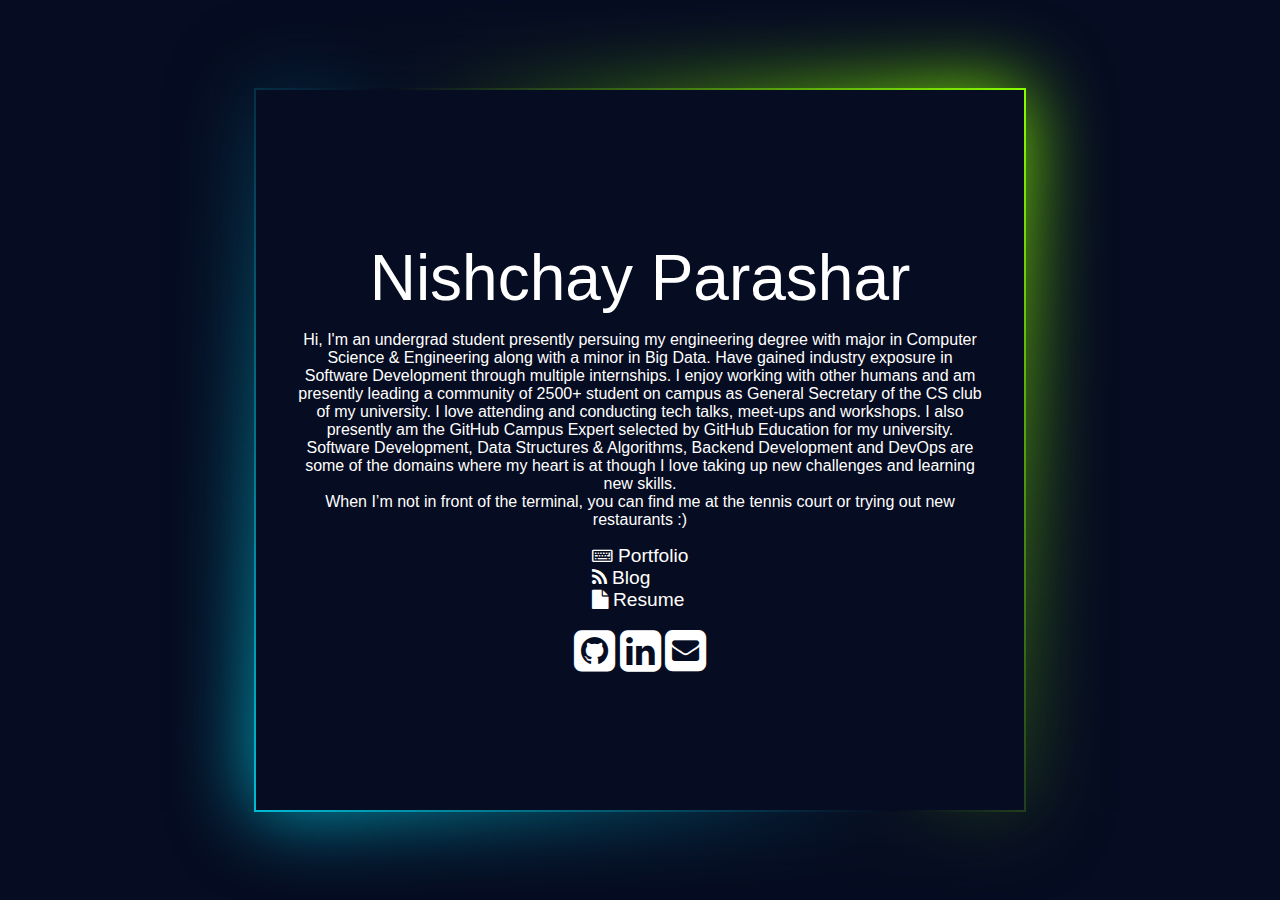
==== index.html @ f5334eda "added landing page" ====
<!DOCTYPE html>
<html>
<head>
	<title>Nishchay Parashar</title>
	<link rel="stylesheet" type="text/css" href="https://stackpath.bootstrapcdn.com/font-awesome/4.7.0/css/font-awesome.min.css">
	<link rel="stylesheet" type="text/css" href="./style/index.css">
</head>
<body>
	<div class="box">
		<div class="content">
			<p class="name">
				Nishchay Parashar
			</p>
			<p class="titles">
				
			</p>
			
			<p>
				 Hi, I'm an undergrad student presently persuing my engineering degree with major in Computer Science & Engineering along with a minor in Big Data. Have gained industry exposure in Software Development through multiple internships. I enjoy working with other humans and am presently leading a community of 2500+ student on campus as General Secretary of the CS club of my university. I love attending and conducting tech talks, meet-ups and workshops. I also presently am the GitHub Campus Expert selected by GitHub Education for my university. Software Development, Data Structures & Algorithms, Backend Development and DevOps are some of the domains where my heart is at though I love taking up new challenges and learning new skills.
			</p>
			<p>
				When I’m not in front of the terminal, you can find me at the tennis court or trying out new restaurants :) 
			</p>
			<div class="redirects">
				<div class="sites">
					<span><i class="fa fa-keyboard-o"></i><a href="http://gocompiler.nishchayp.tk/"> Portfolio</a></span>
					<span><i class="fa fa-rss"></i><a href="http://blog.nishchayp.tk/"> Blog</a></span>
					<span><i class="fa fa-file"></i><a href="https://nishchayp.github.io/docs/resume.pdf"> Resume</a></span>
				</div>
				<div class="social">
					<span><i class="fa fa-github-square fa-3x"></i></span>
					<span><i class="fa fa-linkedin-square fa-3x"></i></span>
					<span><i class="fa fa-envelope-square fa-3x"></i></span>
				</div>
			</div>
		</div>
	</div>
</body>
</html>
---- style/index.css ----
* {
  box-sizing: border-box;
  margin: 0;
  padding: 0;
}

*:focus {
  outline: 0;
}

html {
  -webkit-tap-highlight-color: rgba(0, 0, 0, 0);
}

body {
	align-items: center;
	background-color: #060c21;
	display: flex;
	font-family: 'Poppins', sans-serif;
	justify-content: center;
	min-height: 100vh;
}

.box:before,
.box:after {
	background-color: #ffffff;
	background-image: linear-gradient(
											235deg,
											#89ff00,
											#060c21,
											#00bcd4
										);
	bottom: -2px;
	content: '';
	left: -2px;
	position: absolute;
	right: -2px;
	top: -2px;
}

.box:before {
	z-index: -1;
}

.box {
	align-items: center;
	background-color: #060c21;
	display: flex;
	height: 80vh;
	justify-content: center;
	position: relative;
	width: 60vw;
}

.box:after {
	-webkit-filter: blur(40px);
	        filter: blur(40px);
	z-index: -2;
}

.content {
	color: #ffffff;
	padding: 3vw;
	font-size: 1rem;
	text-align: center;
	font-weight: lighter;
}

.content .name {
	font-size: 4rem;
	font-weight: lighter;
	margin: 1rem;
}

.redirects {
	display: flex;
	flex-direction: column;
}

.redirects .sites {
	font-weight: normal;
	font-size: 1.2rem;
	display: flex;
	flex-direction: column;
	text-align: left;
	margin: 1rem auto;
}

.redirects .sites a {
	color: #ffffff;
	text-decoration: none;
	transition: 0.4s;
}

.redirects .sites a:hover {
	text-decoration: underline;
}
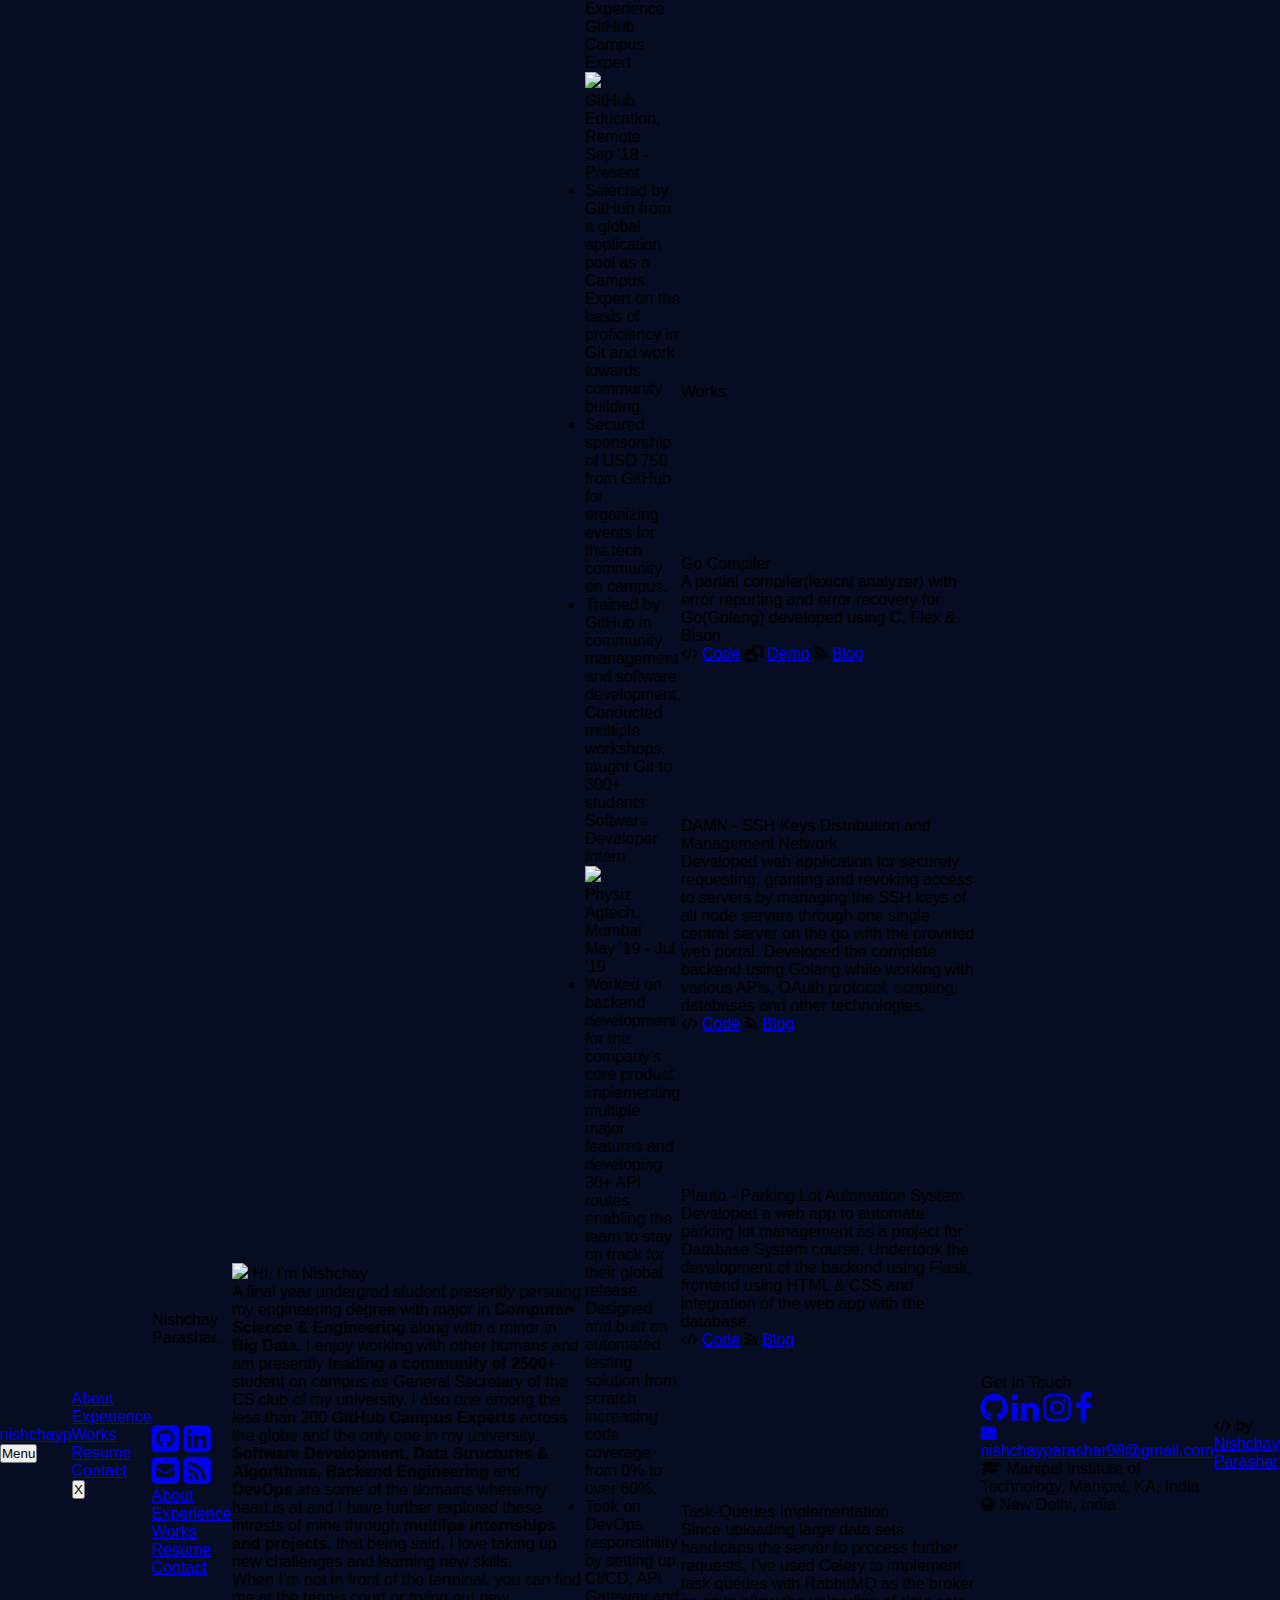
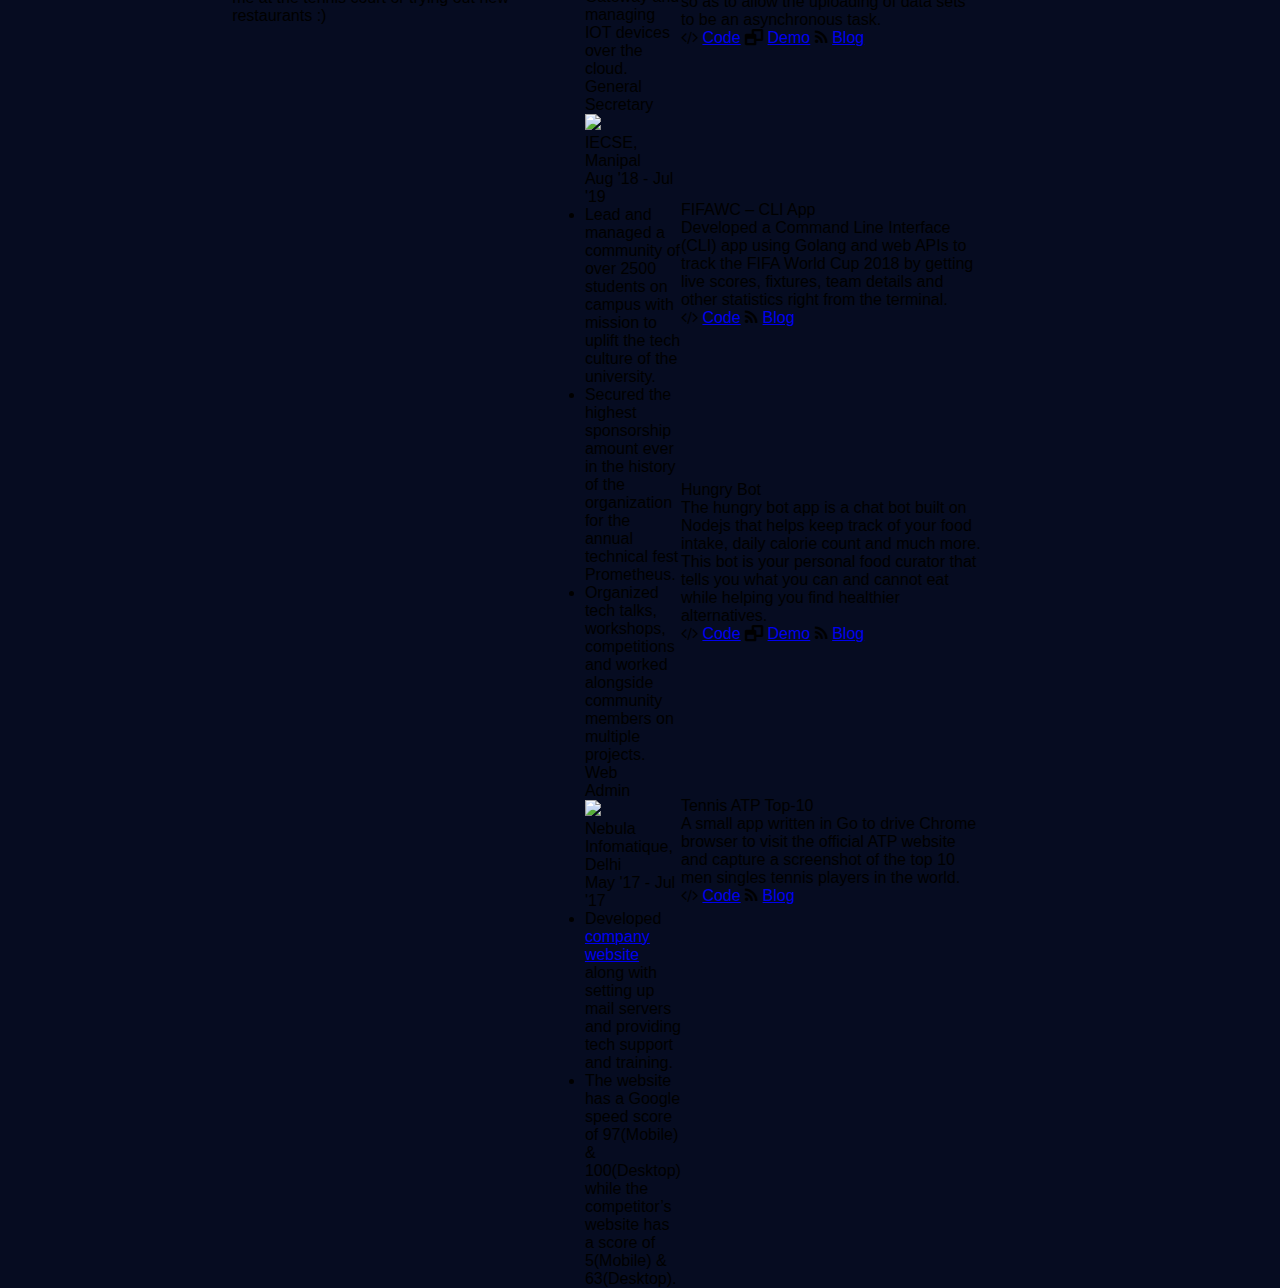
==== commit 823627f8: "Edited links to https" ====
--- a/index.html
+++ b/index.html
@@ -1,39 +1,315 @@
 <!DOCTYPE html>
 <html>
 <head>
+	<!-- Mobile Specific Meta -->
+	<meta name="viewport" content="width=device-width, initial-scale=1, shrink-to-fit=no">
+	<!-- Favicon-->
+	<link rel="shortcut icon" href="./assets/favicon.png">
+	<!-- Author Meta -->
+	<meta name="author" content="Nishchay Parashar">
+	<!-- Meta Description -->
+	<meta name="description" content="Nishchay Parashar's personal website">
+	<!-- Meta Keyword -->
+	<meta name="keywords" content="Nishchay Parashar, personal website, portfolio">
+	<!-- meta character set -->
+	<meta charset="UTF-8">
+	<!-- Site Title -->
 	<title>Nishchay Parashar</title>
+	<!-- Normalize CSS -->
+	<link rel="stylesheet" type="text/css" href="./style/normalize.css">
+	<!-- Fonts -->
+	<link href="https://fonts.googleapis.com/css?family=Lexend+Peta|Noto+Serif&display=swap" rel="stylesheet">
+	<!-- Font Awesome -->
 	<link rel="stylesheet" type="text/css" href="https://stackpath.bootstrapcdn.com/font-awesome/4.7.0/css/font-awesome.min.css">
+	<!-- Main stylesheet -->
 	<link rel="stylesheet" type="text/css" href="./style/index.css">
 </head>
 <body>
-	<div class="box">
-		<div class="content">
-			<p class="name">
-				Nishchay Parashar
-			</p>
-			<p class="titles">
+	<section class="navbar" id="navbar">
+		<span class="nishchayp"><a href="https://nishchayp.me/">nishchayp</a></span>
+		<div class="menu" id="menu">
+			<button onclick="openNavmenu()">Menu</button>
+		</div>
+	</section>
+
+	<section id="navmenu">
+		<div class="hero-footer">
+			<a href="#about"><span class="opaque">A</span><span class="transparent">bout</span></a>
+			<a href="#experience"><span class="opaque">E</span><span class="transparent">xperience</span></a>
+			<a href="#works"><span class="opaque">W</span><span class="transparent">orks</span></a>
+			<a href="https://nishchayp.github.io/docs/resume.pdf"><span class="opaque">R</span><span class="transparent">esume</span></a>
+			<a href="#contact"><span class="opaque">C</span><span class="transparent">ontact</span></a>
+		</div>
+		<button onclick="closeNavmenu()">X</button>
+	</section>
+
+	<section class="hero">
+		<div class="name">
+			<span>Nishchay Parashar</span><span id="full-stop">.</span>
+		</div>
+		<div class="flash-container">
+			<div class="flash" id="flash">
+				<div class="content">
+					<a href="" class="typewrite" data-period="2000" data-type='[ "Software Developer", "Backend Engineer", "GitHub Campus Expert", "Community Leader", "CSE Undergraduate"]'>
+					<span class="wrap"></span>
+					</a>
+				</div>
+			</div>
+		</div>
+		<div class="brand">
+			<span><a target="_blank" href="https://github.com/nishchayp"><i class="fa fa-github-square fa-2x"></i></a></span>
+			<span><a target="_blank" href="https://www.linkedin.com/in/nishchayp/"><i class="fa fa-linkedin-square fa-2x"></i></a></span>
+			<span><a target="_blank" href="mailto:nishchayparashar98@gmail.com"><i class="fa fa-envelope-square fa-2x"></i></a></span>
+			<span><a target="_blank" href="https://blog.nishchayp.me/"><i class="fa fa-rss-square fa-2x"></i></a></span>
+		</div>
+		<div class="hero-footer">
+			<a href="#about"><span class="opaque">A</span><span class="transparent">bout</span></a>
+			<a href="#experience"><span class="opaque">E</span><span class="transparent">xperience</span></a>
+			<a href="#works"><span class="opaque">W</span><span class="transparent">orks</span></a>
+			<a href="https://nishchayp.github.io/docs/resume.pdf"><span class="opaque">R</span><span class="transparent">esume</span></a>
+			<a href="#contact"><span class="opaque">C</span><span class="transparent">ontact</span></a>
+		</div>
+	</section>
+
+	<section class="about" id="about">
+		<div class="heading-container">
+			<img src="./assets/me.jpg">
+			<span class="section-heading">Hi, I'm Nishchay</span>
+		</div>
+		<p>
+			A final year undergrad student presently persuing my engineering degree with major in <b>Computer Science & Engineering</b> along with a minor in <b>Big Data</b>. I enjoy working with other humans and am presently <b>leading a community of 2500+</b> student on campus as General Secretary of the CS club of my university. I also one among the less than 200 <b>GitHub Campus Experts</b> across the globe and the only one in my university. <b>Software Development, Data Structures & Algorithms, Backend Engineering</b> and <b>DevOps</b> are some of the domains where my heart is at and I have further explored these intrests of mine through <b>multilpe internships and projects</b>, that being said, I love taking up new challenges and learning new skills.
+		<br>
+			When I’m not in front of the terminal, you can find me at the tennis court or trying out new restaurants :) 
+		</p>
+	</section>
+
+	<section class="experience" id="experience">
+		<span class="section-heading">Experience</span>
+		<div class="exp-card-container">
+
+			<div class="exp-card">
+				<div class="exp-heading">
+					<div class="main-line">
+						<div class="post">GitHub Campus <br>Expert</div>
+						<img src="./assets/github.jpg">
+					</div>
+					<div class="sub-line">
+						<div class="company">GitHub Education, Remote</div>
+						<div class="date">Sep '18 - Present</div>
+					</div>
+				</div>
+				<div class="exp-details">
+					<ul>
+						<li>Selected by GitHub from a global application pool as a Campus Expert on the basis of proficiency in Git and work towards community building.</li>
+						<li>Secured sponsorship of USD 750 from GitHub for organizing events for the tech community on campus.</li>
+						<li>Trained by GitHub in community management and software development. Conducted multiple workshops, taught Git to 300+ students.</li>
+					</ul>
+				</div>
+			</div>
+
+			<div class="exp-card">
+				<div class="exp-heading">
+					<div class="main-line">
+						<div class="post">Software Developer Intern</div>
+						<img src="./assets/physiz.png">
+					</div>
+					<div class="sub-line">
+						<div class="company">Physiz Agtech, Mumbai</div>
+						<div class="date">May '19 - Jul '19</div>
+					</div>
+				</div>
+				<div class="exp-details">
+					<ul>
+						<li>Worked on backend development for the company’s core product implementing multiple major features and developing 30+ API routes enabling the team to stay on track for their global release.</li>
+						<li>Designed and built an automated testing solution from scratch increasing code coverage from 0% to over 60%.</li>
+						<li>Took on DevOps responsibility by setting up CI/CD, API Gateway and managing IOT devices over the cloud.</li>
+					</ul>
+				</div>
+			</div>
+
+			<div class="exp-card">
+				<div class="exp-heading">
+					<div class="main-line">
+						<div class="post">General <br>Secretary</div>
+						<img src="./assets/iecse.png">
+					</div>
+					<div class="sub-line">
+						<div class="company">IECSE, Manipal</div>
+						<div class="date">Aug '18 - Jul '19</div>
+					</div>
+				</div>
+				<div class="exp-details">
+					<ul>
+						<li>Lead and managed a community of over 2500 students on campus with mission to uplift the tech culture of the university.</li>
+						<li>Secured the highest sponsorship amount ever in the history of the organization for the annual technical fest Prometheus.</li>
+						<li>Organized tech talks, workshops, competitions and worked alongside community members on multiple projects.</li>
+					</ul>
+				</div>
+			</div>
+
+			<div class="exp-card">
+				<div class="exp-heading">
+					<div class="main-line">
+						<div class="post">Web <br>Admin</div>
+						<img src="./assets/nebula.png">
+					</div>
+					<div class="sub-line">
+						<div class="company">Nebula Infomatique, Delhi</div>
+						<div class="date">May '17 - Jul '17</div>
+					</div>
+				</div>
+				<div class="exp-details">
+					<ul>
+						<li>Developed <a href="http://nebulainfomatique.com">company website</a> along with setting up mail servers and providing tech support and training.</li>
+						<li>The website has a Google speed score of 97(Mobile) & 100(Desktop) while the competitor’s website has a score of 5(Mobile) & 63(Desktop).</li>
+					</ul>
+				</div>
+			</div>
+
+		</div>
+
+	</section>
+
+	<section class="works" id="works">
+		<span class="section-heading">Works</span>
+		<div class="works-container">
+
+			<div class="works-container-lhs">
 				
-			</p>
+				<div class="work" id="gocompiler">
+					<video autoplay loop>
+						<source src="./assets/gocompiler.webm" type="video/webm">
+						Your browser does not support the video tag.
+					</video>
+					<div class="project-card">
+						<p class="name">Go Compiler</p>
+						<p>A partial compiler(lexical analyzer) with error reporting and error recovery for Go(Golang) developed using C, Flex & Bison.</p>
+						<div class="project-footer">
+							<span><i class="fa fa-code"></i> <a href="https://github.com/nishchayp/web-go-compiler">Code</a></span>
+							<span><i class="fa fa-window-restore"></i> <a href="https://gocompiler.nishchayp.me/">Demo</a></span>
+							<span><i class="fa fa-rss"></i> <a href="https://blog.nishchayp.me/post/code/go-compiler/">Blog</a></span>
+						</div>
+					</div>
+				</div>
+
+				<div class="work" id="damn">
+					<video autoplay loop>
+						<source src="./assets/damn.webm" type="video/webm">
+						Your browser does not support the video tag.
+					</video>
+					<div class="project-card">
+						<p class="name">DAMN - SSH Keys Distribution and Management Network</p>
+						<p>Developed web application for securely requesting, granting and revoking access to servers by managing the SSH keys of all node servers through one single central server on the go with the provided web portal. Developed the complete backend using Golang while working with various APIs, OAuth protocol, scripting, databases and other technologies.</p>
+						<div class="project-footer">
+							<span><i class="fa fa-code"></i> <a href="https://github.com/nishchayp/DAMN">Code</a></span>
+							<span><i class="fa fa-rss"></i> <a href="https://blog.nishchayp.me/post/code/DAMN/">Blog</a></span>
+						</div>
+					</div>
+				</div>
+
+				<div class="work" id="plauto">
+					<video autoplay loop>
+						<source src="./assets/plauto.webm" type="video/webm">
+						Your browser does not support the video tag.
+					</video>
+					<div class="project-card">
+						<p class="name">Plauto - Parking Lot Automation System</p>
+						<p>Developed a web app to automate parking lot management as a project for Database System course. Undertook the development of the backend using Flask, frontend using HTML & CSS and integration of the web app with the database.</p>
+						<div class="project-footer">
+							<span><i class="fa fa-code"></i> <a href="https://github.com/nishchayp/parking-lot-automation">Code</a></span>
+							<span><i class="fa fa-rss"></i> <a href="https://blog.nishchayp.me/post/code/plauto/">Blog</a></span>
+						</div>
+					</div>	
+				</div>
+
+			</div>
+
+			<div class="works-container-rhs">
+
+				<div class="work" id="tqi">
+					<video autoplay loop>
+						<source src="./assets/tqi.webm" type="video/webm">
+						Your browser does not support the video tag.
+					</video>
+					<div class="project-card">
+						<p class="name">Task-Queues Implementation</p>
+						<p>Since uploading large data sets handicaps the server to process further requests, I've used Celery to implement task queues with RabbitMQ as the broker so as to allow the uploading of data sets to be an asynchronous task.</p>
+						<div class="project-footer">
+							<span><i class="fa fa-code"></i> <a href="https://github.com/nishchayp/task-queues-implementaion">Code</a></span>
+							<span><i class="fa fa-window-restore"></i> <a href="https://tqi.nishchayp.me/">Demo</a></span>
+							<span><i class="fa fa-rss"></i> <a href="https://blog.nishchayp.me/post/code/task-queues-implementaion/">Blog</a></span>
+						</div>
+					</div>
+				</div>
+
+				<div class="work" id="fifawc">
+					<video autoplay loop>
+						<source src="./assets/fifawc.webm" type="video/webm">
+						Your browser does not support the video tag.
+					</video>
+					<div class="project-card">
+						<p class="name">FIFAWC – CLI App</p>
+						<p>Developed a Command Line Interface (CLI) app using Golang and web APIs to track the FIFA World Cup 2018 by getting live scores, fixtures, team details and other statistics right from the terminal.</p>
+						<div class="project-footer">
+							<span><i class="fa fa-code"></i> <a href="https://github.com/nishchayp/fifawc">Code</a></span>
+							<span><i class="fa fa-rss"></i> <a href="https://blog.nishchayp.me/post/code/fifawc/">Blog</a></span>
+						</div>
+					</div>
+				</div>
+				
+				<div class="work" id="hungrybot">
+					<video autoplay loop>
+						<source src="./assets/hungrybot.mp4" type="video/mp4">
+						Your browser does not support the video tag.
+					</video>
+					<div class="project-card">
+						<p class="name">Hungry Bot</p>
+						<p>The hungry bot app is a chat bot built on Nodejs that helps keep track of your food intake, daily calorie count and much more. This bot is your personal food curator that tells you what you can and cannot eat while helping you find healthier alternatives.</p>
+						<div class="project-footer">
+							<span><i class="fa fa-code"></i> <a href="https://github.com/nishchayp/HealthyBot-MSBotFramework">Code</a></span>
+							<span><i class="fa fa-window-restore"></i> <a href="https://www.youtube.com/watch?v=i6T6MTLrY9s">Demo</a></span>
+							<span><i class="fa fa-rss"></i> <a href="https://blog.nishchayp.me/post/code/hungry-bot/">Blog</a></span>
+						</div>
+					</div>
+				</div>
+
+				<div class="work" id="atp-top10">
+					<video autoplay loop>
+						<source src="./assets/atp-top10.webm" type="video/webm">
+						Your browser does not support the video tag.
+					</video>
+					<div class="project-card">
+						<p class="name">Tennis ATP Top-10</p>
+						<p>A small app written in Go to drive Chrome browser to visit the official ATP website and capture a screenshot of the top 10 men singles tennis players in the world.</p>
+						<div class="project-footer">
+							<span><i class="fa fa-code"></i> <a href="https://github.com/nishchayp/atp-top10">Code</a></span>
+							<span><i class="fa fa-rss"></i> <a href="https://blog.nishchayp.me/post/code/atp-top10/">Blog</a></span>
+						</div>
+					</div>
+				</div>
+
+			</div>
 			
-			<p>
-				 Hi, I'm an undergrad student presently persuing my engineering degree with major in Computer Science & Engineering along with a minor in Big Data. Have gained industry exposure in Software Development through multiple internships. I enjoy working with other humans and am presently leading a community of 2500+ student on campus as General Secretary of the CS club of my university. I love attending and conducting tech talks, meet-ups and workshops. I also presently am the GitHub Campus Expert selected by GitHub Education for my university. Software Development, Data Structures & Algorithms, Backend Development and DevOps are some of the domains where my heart is at though I love taking up new challenges and learning new skills.
-			</p>
-			<p>
-				When I’m not in front of the terminal, you can find me at the tennis court or trying out new restaurants :) 
-			</p>
-			<div class="redirects">
-				<div class="sites">
-					<span><i class="fa fa-keyboard-o"></i><a href="http://gocompiler.nishchayp.tk/"> Portfolio</a></span>
-					<span><i class="fa fa-rss"></i><a href="http://blog.nishchayp.tk/"> Blog</a></span>
-					<span><i class="fa fa-file"></i><a href="https://nishchayp.github.io/docs/resume.pdf"> Resume</a></span>
-				</div>
-				<div class="social">
-					<span><i class="fa fa-github-square fa-3x"></i></span>
-					<span><i class="fa fa-linkedin-square fa-3x"></i></span>
-					<span><i class="fa fa-envelope-square fa-3x"></i></span>
-				</div>
-			</div>
-		</div>
-	</div>
+		</div>
+	</section>
+
+	<section class="contact" id="contact">
+		<span class="section-heading">Get In Touch</span>
+		<div>
+			<span><a target="_blank" href="https://github.com/nishchayp"><i class="fa fa-github fa-2x"></i></a></span>
+			<span><a target="_blank" href="https://www.linkedin.com/in/nishchayp/"><i class="fa fa-linkedin fa-2x"></i></a></span>
+			<span><a target="_blank" href="https://www.instagram.com/nishchay.parashar/"><i class="fa fa-instagram fa-2x"></i></a></span>
+			<span><a target="_blank" href="https://www.facebook.com/nishchay.parashar"><i class="fa fa-facebook fa-2x"></i></a></span>
+		</div>
+		<div><a href="mailto:nishchayparashar98@gmail.com"><i class="fa fa-envelope"></i> nishchayparashar98@gmail.com</a></div>
+		<div><i class="fa fa-graduation-cap"></i> Manipal Institute of Technology, Manipal, KA, India</div>
+		<div><i class="fa fa-globe"></i> New Delhi, India</div>
+	</section>
+
+	<footer>
+		<span><i class="fa fa-code"></i> by <a href="https://nishchayp.me/">Nishchay Parashar</a></span>
+	</footer>
+
+	<script type="text/javascript" src="./script/index.js"></script>
 </body>
 </html>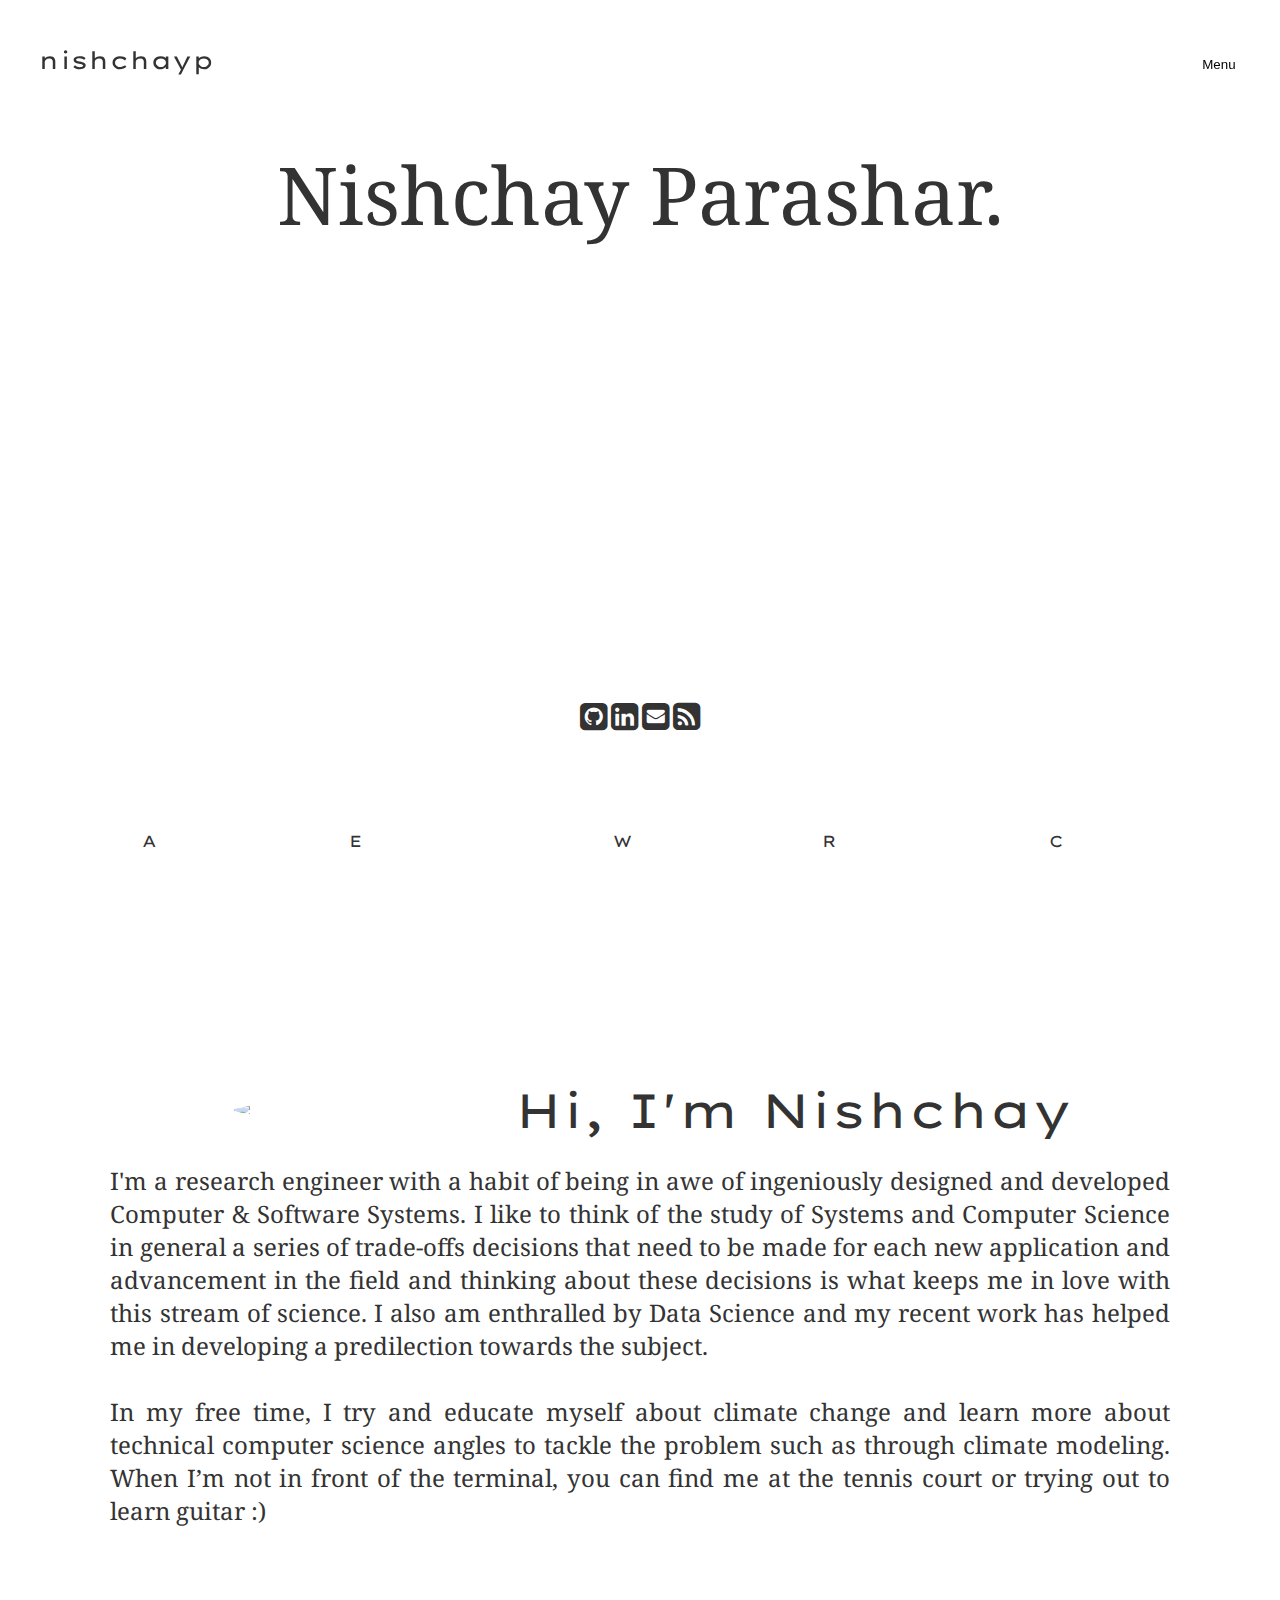
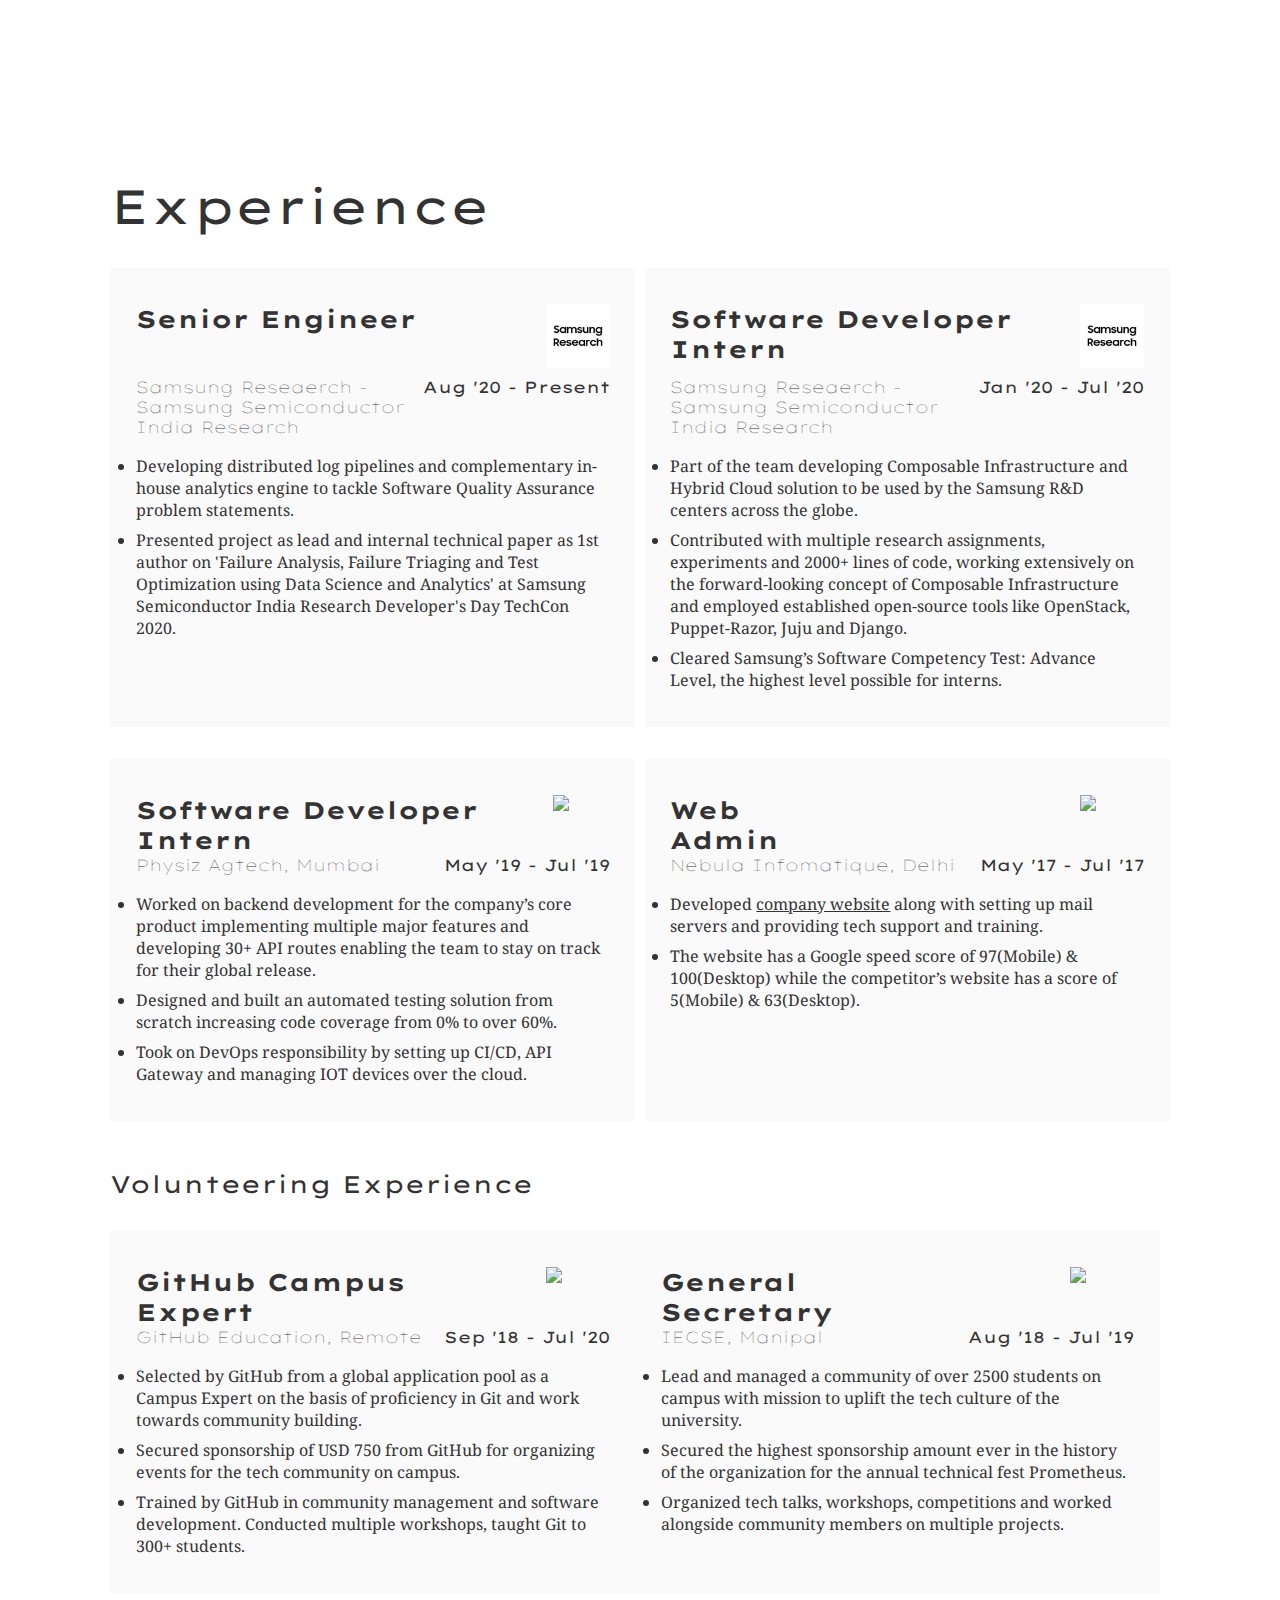
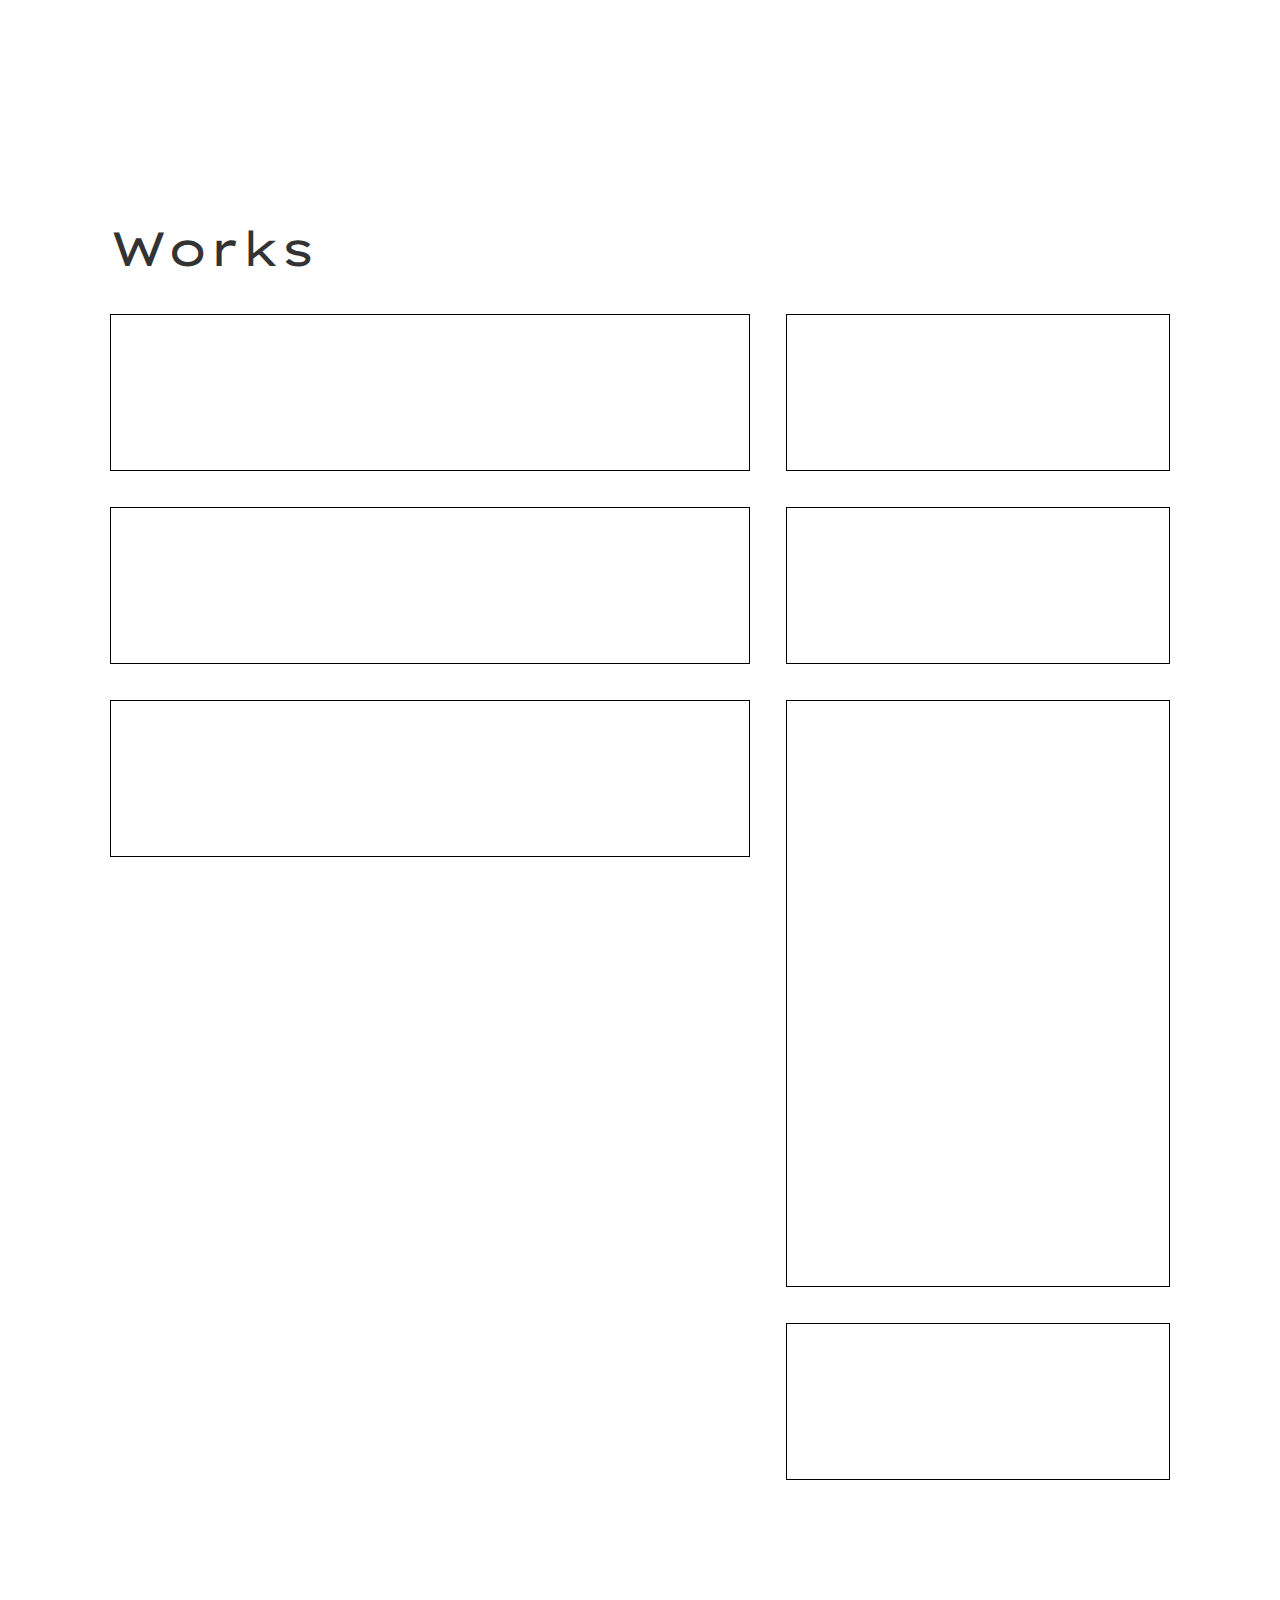
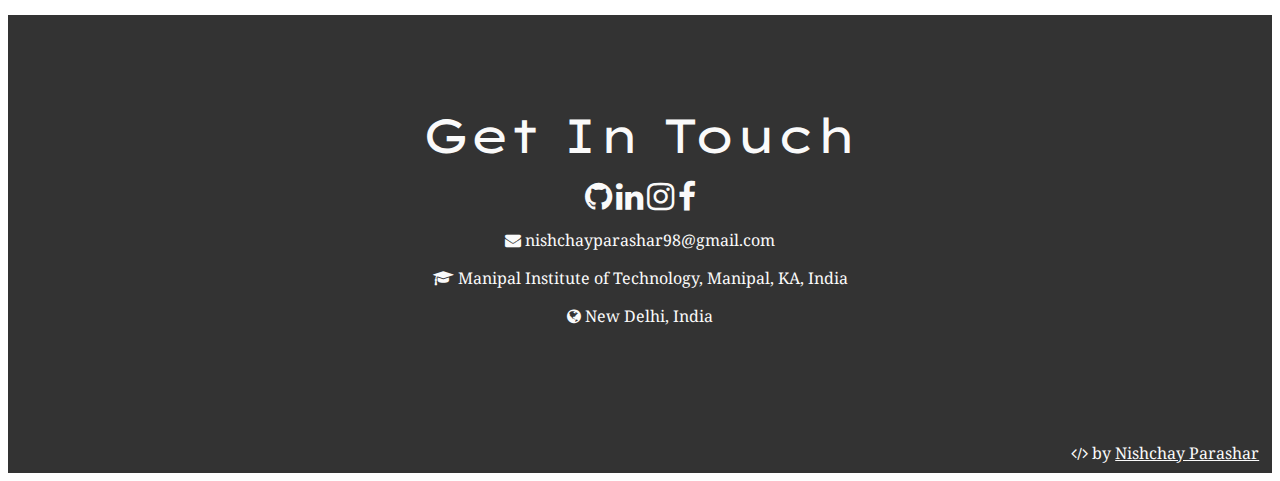
==== commit c88f9876: "Updated with new keywords, samsung experience, new about me" ====
--- a/index.html
+++ b/index.html
@@ -50,7 +50,7 @@
 		<div class="flash-container">
 			<div class="flash" id="flash">
 				<div class="content">
-					<a href="" class="typewrite" data-period="2000" data-type='[ "Software Developer", "Backend Engineer", "GitHub Campus Expert", "Community Leader", "CSE Undergraduate"]'>
+					<a href="" class="typewrite" data-period="2000" data-type='[ "Research Engineer", "Software Developer", "Computer Systems", "Data Science", "Backend Engineer", "Community Building", "CSE Undergraduate"]'>
 					<span class="wrap"></span>
 					</a>
 				</div>
@@ -77,9 +77,12 @@
 			<span class="section-heading">Hi, I'm Nishchay</span>
 		</div>
 		<p>
-			A final year undergrad student presently persuing my engineering degree with major in <b>Computer Science & Engineering</b> along with a minor in <b>Big Data</b>. I enjoy working with other humans and am presently <b>leading a community of 2500+</b> student on campus as General Secretary of the CS club of my university. I also one among the less than 200 <b>GitHub Campus Experts</b> across the globe and the only one in my university. <b>Software Development, Data Structures & Algorithms, Backend Engineering</b> and <b>DevOps</b> are some of the domains where my heart is at and I have further explored these intrests of mine through <b>multilpe internships and projects</b>, that being said, I love taking up new challenges and learning new skills.
+			I'm a research engineer with a habit of being in awe of ingeniously designed and developed Computer & Software Systems. I like to think of the study of Systems and Computer Science in general  a series of trade-offs decisions that need to be made for each new application and advancement in the field and thinking about these decisions is what keeps me in love with this stream of science.
+			I also am enthralled by Data Science and my recent work has helped me in developing a predilection towards the subject.
 		<br>
-			When I’m not in front of the terminal, you can find me at the tennis court or trying out new restaurants :) 
+		<br>
+			In my free time, I try and educate myself about climate change and learn more about technical computer science angles to tackle the problem such as through climate modeling.
+			When I’m not in front of the terminal, you can find me at the tennis court or trying out to learn guitar :) 
 		</p>
 	</section>
 
@@ -90,12 +93,94 @@
 			<div class="exp-card">
 				<div class="exp-heading">
 					<div class="main-line">
+						<div class="post">Senior Engineer</div>
+						<img src="./assets/samsung.jpg">
+					</div>
+					<div class="sub-line">
+						<div class="company">Samsung Reseaerch - Samsung Semiconductor India Research</div>
+						<div class="date">Aug '20 - Present</div>
+					</div>
+				</div>
+				<div class="exp-details">
+					<ul>
+						<li>Developing distributed log pipelines and complementary in-house analytics engine to tackle Software Quality Assurance problem statements.</li>
+						<li>Presented project as lead and internal technical paper as 1st author on 'Failure Analysis, Failure Triaging and Test Optimization using Data Science and Analytics' at Samsung Semiconductor India Research Developer's Day TechCon 2020.</li>
+					</ul>
+				</div>
+			</div>
+
+			<div class="exp-card">
+				<div class="exp-heading">
+					<div class="main-line">
+						<div class="post">Software Developer Intern</div>
+						<img src="./assets/samsung.jpg">
+					</div>
+					<div class="sub-line">
+						<div class="company">Samsung Reseaerch - Samsung Semiconductor India Research</div>
+						<div class="date">Jan '20 - Jul '20</div>
+					</div>
+				</div>
+				<div class="exp-details">
+					<ul>
+						<li>Part of the team developing Composable Infrastructure and Hybrid Cloud solution to be used by the Samsung R&D centers across the globe.</li>
+						<li>Contributed with multiple research assignments, experiments and 2000+ lines of code, working extensively on the forward-looking concept of Composable Infrastructure and employed established open-source tools like OpenStack, Puppet-Razor, Juju and Django.</li>
+						<li>Cleared Samsung’s Software Competency Test: Advance Level, the highest level possible for interns.</li>
+					</ul>
+				</div>
+			</div>
+
+			<div class="exp-card">
+				<div class="exp-heading">
+					<div class="main-line">
+						<div class="post">Software Developer Intern</div>
+						<img src="./assets/physiz.png">
+					</div>
+					<div class="sub-line">
+						<div class="company">Physiz Agtech, Mumbai</div>
+						<div class="date">May '19 - Jul '19</div>
+					</div>
+				</div>
+				<div class="exp-details">
+					<ul>
+						<li>Worked on backend development for the company’s core product implementing multiple major features and developing 30+ API routes enabling the team to stay on track for their global release.</li>
+						<li>Designed and built an automated testing solution from scratch increasing code coverage from 0% to over 60%.</li>
+						<li>Took on DevOps responsibility by setting up CI/CD, API Gateway and managing IOT devices over the cloud.</li>
+					</ul>
+				</div>
+			</div>
+
+
+			<div class="exp-card">
+				<div class="exp-heading">
+					<div class="main-line">
+						<div class="post">Web <br>Admin</div>
+						<img src="./assets/nebula.png">
+					</div>
+					<div class="sub-line">
+						<div class="company">Nebula Infomatique, Delhi</div>
+						<div class="date">May '17 - Jul '17</div>
+					</div>
+				</div>
+				<div class="exp-details">
+					<ul>
+						<li>Developed <a href="http://nebulainfomatique.com">company website</a> along with setting up mail servers and providing tech support and training.</li>
+						<li>The website has a Google speed score of 97(Mobile) & 100(Desktop) while the competitor’s website has a score of 5(Mobile) & 63(Desktop).</li>
+					</ul>
+				</div>
+			</div>
+
+			<span class="section-sub-heading">Volunteering Experience</span>
+			<div class="exp-card-container">
+
+			<div class="exp-card">
+				<div class="exp-heading">
+					<div class="main-line">
 						<div class="post">GitHub Campus <br>Expert</div>
 						<img src="./assets/github.jpg">
 					</div>
 					<div class="sub-line">
 						<div class="company">GitHub Education, Remote</div>
-						<div class="date">Sep '18 - Present</div>
+						<div class="date">Sep '18 - Jul '20</div>
 					</div>
 				</div>
 				<div class="exp-details">
@@ -110,26 +195,6 @@
 			<div class="exp-card">
 				<div class="exp-heading">
 					<div class="main-line">
-						<div class="post">Software Developer Intern</div>
-						<img src="./assets/physiz.png">
-					</div>
-					<div class="sub-line">
-						<div class="company">Physiz Agtech, Mumbai</div>
-						<div class="date">May '19 - Jul '19</div>
-					</div>
-				</div>
-				<div class="exp-details">
-					<ul>
-						<li>Worked on backend development for the company’s core product implementing multiple major features and developing 30+ API routes enabling the team to stay on track for their global release.</li>
-						<li>Designed and built an automated testing solution from scratch increasing code coverage from 0% to over 60%.</li>
-						<li>Took on DevOps responsibility by setting up CI/CD, API Gateway and managing IOT devices over the cloud.</li>
-					</ul>
-				</div>
-			</div>
-
-			<div class="exp-card">
-				<div class="exp-heading">
-					<div class="main-line">
 						<div class="post">General <br>Secretary</div>
 						<img src="./assets/iecse.png">
 					</div>
@@ -147,23 +212,6 @@
 				</div>
 			</div>
 
-			<div class="exp-card">
-				<div class="exp-heading">
-					<div class="main-line">
-						<div class="post">Web <br>Admin</div>
-						<img src="./assets/nebula.png">
-					</div>
-					<div class="sub-line">
-						<div class="company">Nebula Infomatique, Delhi</div>
-						<div class="date">May '17 - Jul '17</div>
-					</div>
-				</div>
-				<div class="exp-details">
-					<ul>
-						<li>Developed <a href="http://nebulainfomatique.com">company website</a> along with setting up mail servers and providing tech support and training.</li>
-						<li>The website has a Google speed score of 97(Mobile) & 100(Desktop) while the competitor’s website has a score of 5(Mobile) & 63(Desktop).</li>
-					</ul>
-				</div>
 			</div>
 
 		</div>
--- a/style/index.css
+++ b/style/index.css
@@ -1,98 +1,409 @@
-* {
-  box-sizing: border-box;
-  margin: 0;
-  padding: 0;
-}
-
-*:focus {
-  outline: 0;
-}
-
 html {
-  -webkit-tap-highlight-color: rgba(0, 0, 0, 0);
-}
-
-body {
+	color: #333333;
+	font-family: 'Noto Serif', serif;
+	scroll-behavior: smooth;
+}
+
+section {
+	margin-top: 5vh;
+}
+
+a {
+	text-decoration: none;
+	color: inherit;
+}
+
+.navbar {
+	display: flex;
+	position: fixed;
+	width: 94vw;
+	left: 0;
+	top: 0;
+	justify-content: space-between;
+	max-width: 100vw;
+	padding: 0 3vw;
+    font-family: 'Lexend Peta', sans-serif;
+    font-size: 1.5rem;
+    z-index: 100;
+}
+.navbar button {
+	background-color: rgba(255, 255, 255, 0);
+	border: none;
+	cursor: pointer;
+}
+
+#navmenu {
+	display: none;
+	position: fixed;
+	width: 94vw;
+	left: 0;
+	top: 0;
+    z-index: 100;
+    font-family: 'Lexend Peta', sans-serif;
+}
+#navmenu button {
+	background-color: #ffffff;
+	border: none;
+	cursor: pointer;
+	align-self: flex-end;
+}
+
+.hero {
+	height: 90vh;
+	display: flex;
+	flex-direction: column;
 	align-items: center;
-	background-color: #060c21;
-	display: flex;
-	font-family: 'Poppins', sans-serif;
+	justify-content: space-around;
+	padding: 5vh 5vw;
+}
+
+.name {
+	font-size: 5rem;
+}
+
+.flash-container {
+	width: 90vw;
+	height: 20vw;
+	display: flex;
+	justify-content: space-around;
+	margin: 0 auto;
+	position: relative;
+}
+.flash-container .flash {
+	width: 20vw;
+	height: 20vw;
+	display: flex;
+}
+.flash-container .flash .content {
+	padding: 0;
+    font-family: 'Lexend Peta', sans-serif;
+	font-size: 3rem;
+	background-color: #FFFFFF;
+	width: 100%;
+	align-self: center;
+	position: absolute;
+	text-align: center;
+	left: 0;
+	text-decoration: none;
+	color: #333333;
+}
+.flash-container .flash .content a {
+	color: #333333;
+	text-decoration: none;
+}
+.hero-footer {
+	display: flex;
+	justify-content: space-around;
+	width: 100%;
+	font-family: 'Lexend Peta', sans-serif; 
+}
+.hero-footer .opaque:hover ~ .transparent {
+	opacity: 1;
+}
+.hero-footer .transparent {
+	opacity: 0;
+	transition: 0.2s;
+}
+.hero-footer .transparent:hover {
+	opacity: 1;
+}
+
+.section-heading {
+	font-family: 'Lexend Peta', sans-serif;
+	font-size: 	3rem;
+}
+
+.section-sub-heading {
+	font-family: 'Lexend Peta', sans-serif;
+	font-size: 	1.5rem;
+	margin-top: 3rem
+}
+
+.about {
+	padding: 10vh 8vw;
+	text-align: justify; 
+	font-size: 1.5rem;
+}
+.about .heading-container {
+	display: flex;
+	align-items: center;
 	justify-content: center;
-	min-height: 100vh;
-}
-
-.box:before,
-.box:after {
-	background-color: #ffffff;
-	background-image: linear-gradient(
-											235deg,
-											#89ff00,
-											#060c21,
-											#00bcd4
-										);
-	bottom: -2px;
-	content: '';
-	left: -2px;
+}
+.about .heading-container img {
+	border-radius: 100%;
+	width: 20vw;
+	margin: auto 2vw;
+}
+
+.experience {
+	padding: 10vh 8vw;
+}
+.exp-card-container {
+	display: flex;
+	justify-content: space-between;
+	flex-wrap: wrap;
+	padding: 0;
+	margin: 0;
+}
+.exp-card {
+	width: 37vw;
+	background-color: #fafafa;
+	padding: 4vh 2vw;
+	margin-top: 2.5vw;
+	transition: 0.2s;
+}
+.exp-card:hover {
+	background-color: #333333;
+	color: #fafafa;
+}
+.exp-card .exp-heading {
+	margin-bottom: 2vh;
+	font-family: 'Lexend Peta', sans-serif;
+}
+.exp-card .exp-heading .main-line {
+	display: flex;
+	justify-content: space-between;
+}
+.exp-card .exp-heading .main-line .post {
+	font-weight: bolder;
+	font-size: 1.5rem;
+}
+.exp-card .exp-heading .main-line img {
+	width: 5vw;
+	margin-bottom: 1vh;
+}
+.exp-card .exp-heading .sub-line {
+	display: flex;
+	justify-content: space-between;
+}
+.exp-card .exp-heading .sub-line .company {
+	font-weight: lighter;
+}
+.exp-card .exp-heading .sub-line .date {
+	white-space: nowrap;
+}
+.exp-card .exp-details ul {
+	padding: 0;
+	margin: 0;
+}
+.exp-card .exp-details li {
+	margin-top: 0.5rem;
+}
+.exp-card .exp-details a {
+	text-decoration: underline;
+}
+
+.works {
+	padding: 10vh 8vw;
+}
+.works-container {
+	display: flex;
+	flex-wrap: wrap;
+	justify-content: space-between;
+}
+.works-container-lhs {
+	width: 50vw;
+}
+.works-container-rhs {
+	width: 30vw;
+}
+.work {
+	border: 1px solid black;
+	position: relative;
+	margin-top: 4vh;
+	text-align: justify;
+}
+.work video {
+	width: 100%;
+	height: 100%;
+	opacity: 1;
+	transition: 0.3s ease;
+}
+.work:hover video {
+	opacity: 0.3;
+}
+.work .project-card {
+	box-sizing: border-box;
 	position: absolute;
-	right: -2px;
-	top: -2px;
-}
-
-.box:before {
-	z-index: -1;
-}
-
-.box {
-	align-items: center;
-	background-color: #060c21;
-	display: flex;
-	height: 80vh;
-	justify-content: center;
-	position: relative;
-	width: 60vw;
-}
-
-.box:after {
-	-webkit-filter: blur(40px);
-	        filter: blur(40px);
-	z-index: -2;
-}
-
-.content {
-	color: #ffffff;
-	padding: 3vw;
+	left: 0;
+	top: 0;
+	width: 100%;
+	height: 100%;
+	opacity: 0;
+	transition: 0.3s ease;
+	background-color: rgba(180, 214, 211, 0.3);
+}
+.work:hover .project-card {
+	opacity: 1;
+}
+.work .project-card .name {
+	font-size: 1.5rem;
+	text-align: center;
+	font-family: 'Lexend Peta', sans-serif;
+}
+.work .project-card .project-footer {
+	display: flex;
+	justify-content: space-between;
+	margin: 1vh 2vw;
+	font-family: 'Lexend Peta', sans-serif;
+}
+.work .project-card .project-footer a:hover {
+	text-decoration: underline;
+}
+
+#gocompiler .project-card {
+	padding: 10% 10%;
+}
+#fifawc .project-card {
+	padding: 0 10%;
+}
+#hungrybot {
+	height: 65vh;
+}
+#hungrybot .project-card {
+	padding: 20% 5%;
+}
+#atp-top10 .project-card {
+	padding: 5% 10%;
+}
+#damn .project-card {
+	padding: 10% 10%;
+}
+#tqi .project-card {
+	padding: 0 1vw;
+}
+#plauto .project-card {
+	padding: 10% 10%;
+}
+
+.contact {
+	background-color: #333333;
+	color: #fafafa;
+	text-align: center;
+	padding: 10vh 8vw;
+}
+.contact div {
+	margin: 1rem auto;
+}
+
+footer {
+	box-sizing: border-box;
+	width: 100%;
+	padding: 1vh 1vw;
+	background-color: #333333;
+	color: #fafafa;
+	text-align: right;
+}
+footer a {
+	text-decoration: underline;
+}
+
+@media only screen and (max-width: 768px) {
+
+section {
+	margin-top: 1rem;
+}
+
+.about {
+	padding: 4vh 4vw;
+}
+.experience {
+	padding: 4vh 4vw;
+}
+.works {
+	padding: 4vh 4vw;
+}
+.contact {
+	padding: 4vh 4vw;
+}
+
+.section-heading {
+	font-size: 2rem;
+}
+
+.navbar {
 	font-size: 1rem;
-	text-align: center;
-	font-weight: lighter;
-}
-
-.content .name {
+}
+
+#navmenu {
+	font-size: 0.75rem;
+}
+#navmenu button {
+	align-self: flex-start;
+}
+#navmenu .hero-footer {
+	flex-direction: column;
+	margin-left: 2vw;
+}
+
+.name {
 	font-size: 4rem;
-	font-weight: lighter;
-	margin: 1rem;
-}
-
-.redirects {
-	display: flex;
-	flex-direction: column;
-}
-
-.redirects .sites {
-	font-weight: normal;
-	font-size: 1.2rem;
-	display: flex;
-	flex-direction: column;
-	text-align: left;
+	text-align: center;
+}
+
+.flash-container {
+	height: 40vw;
+}
+.flash-container .flash {
+	width: 60%;
+	height: 100%;
+}
+.flash-container .flash .content {
+	font-size: 1.5rem;
+}
+
+.hero .hero-footer {
+	display: none;
+}
+
+.about {
+	text-align: center; 
+	font-size: 1rem;
+}
+.about .heading-container {
+	flex-direction: column;
+}
+
+.exp-card {
+	box-sizing: border-box;
+	width: 100%;
+	padding: 2vh 1vw;
+	margin-top: 2.5vw;
+}
+.exp-card .exp-heading .main-line {
+	flex-direction: column;
+	text-align: center;
+}
+.exp-card .exp-heading .main-line img {
+	width: 3rem;
 	margin: 1rem auto;
 }
-
-.redirects .sites a {
-	color: #ffffff;
-	text-decoration: none;
-	transition: 0.4s;
-}
-
-.redirects .sites a:hover {
-	text-decoration: underline;
-}
-
+.exp-card .exp-heading .sub-line {
+	flex-direction: column;
+	text-align: center;
+}
+
+.works-container {
+	flex-direction: column;
+}
+.works-container-lhs {
+	width: 100%;
+}
+.works-container-rhs {
+	width: 100%;
+}
+.work .project-card .name {
+	font-size: 1rem;
+}
+.work .project-card {
+	font-size: 0.75rem;
+	padding: 0 5%;
+}
+#damn .project-card {
+	padding: 0 1%;
+}
+#plauto .project-card {
+	padding: 0 1%;
+}
+
+}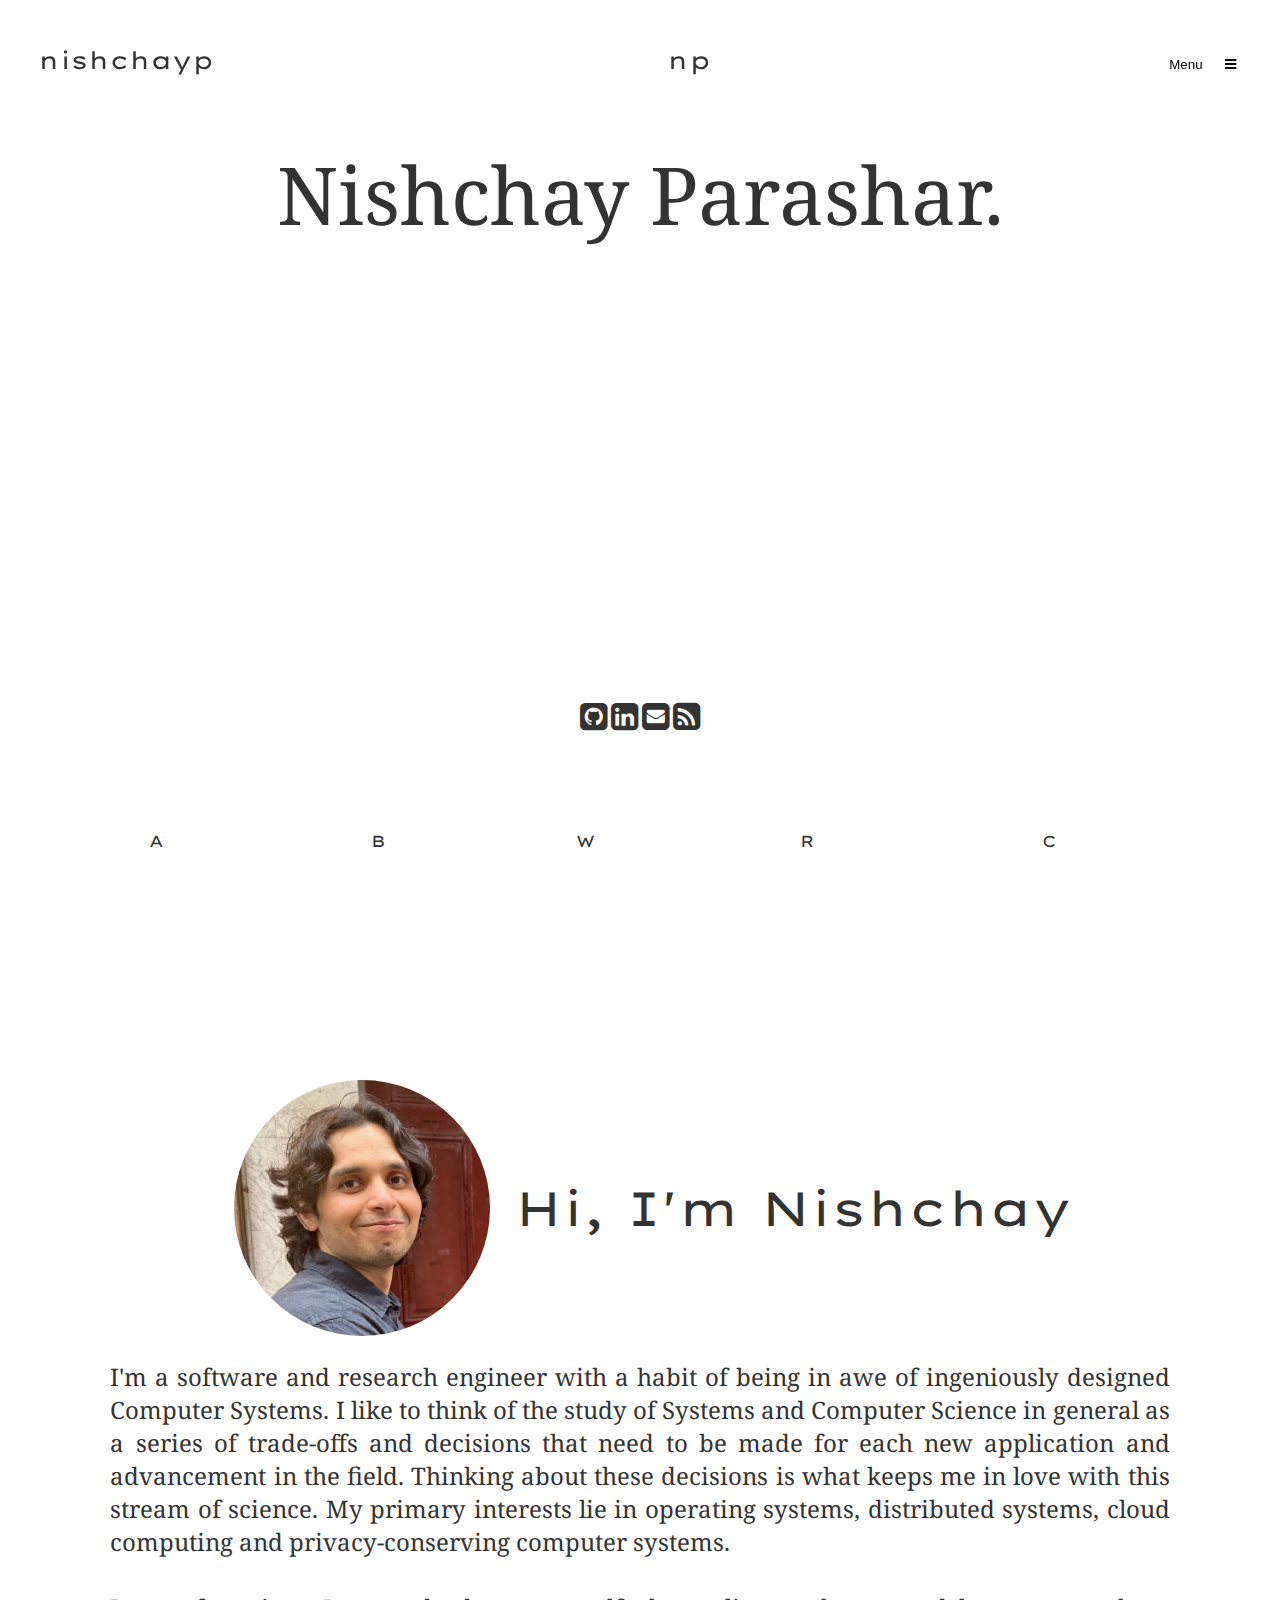
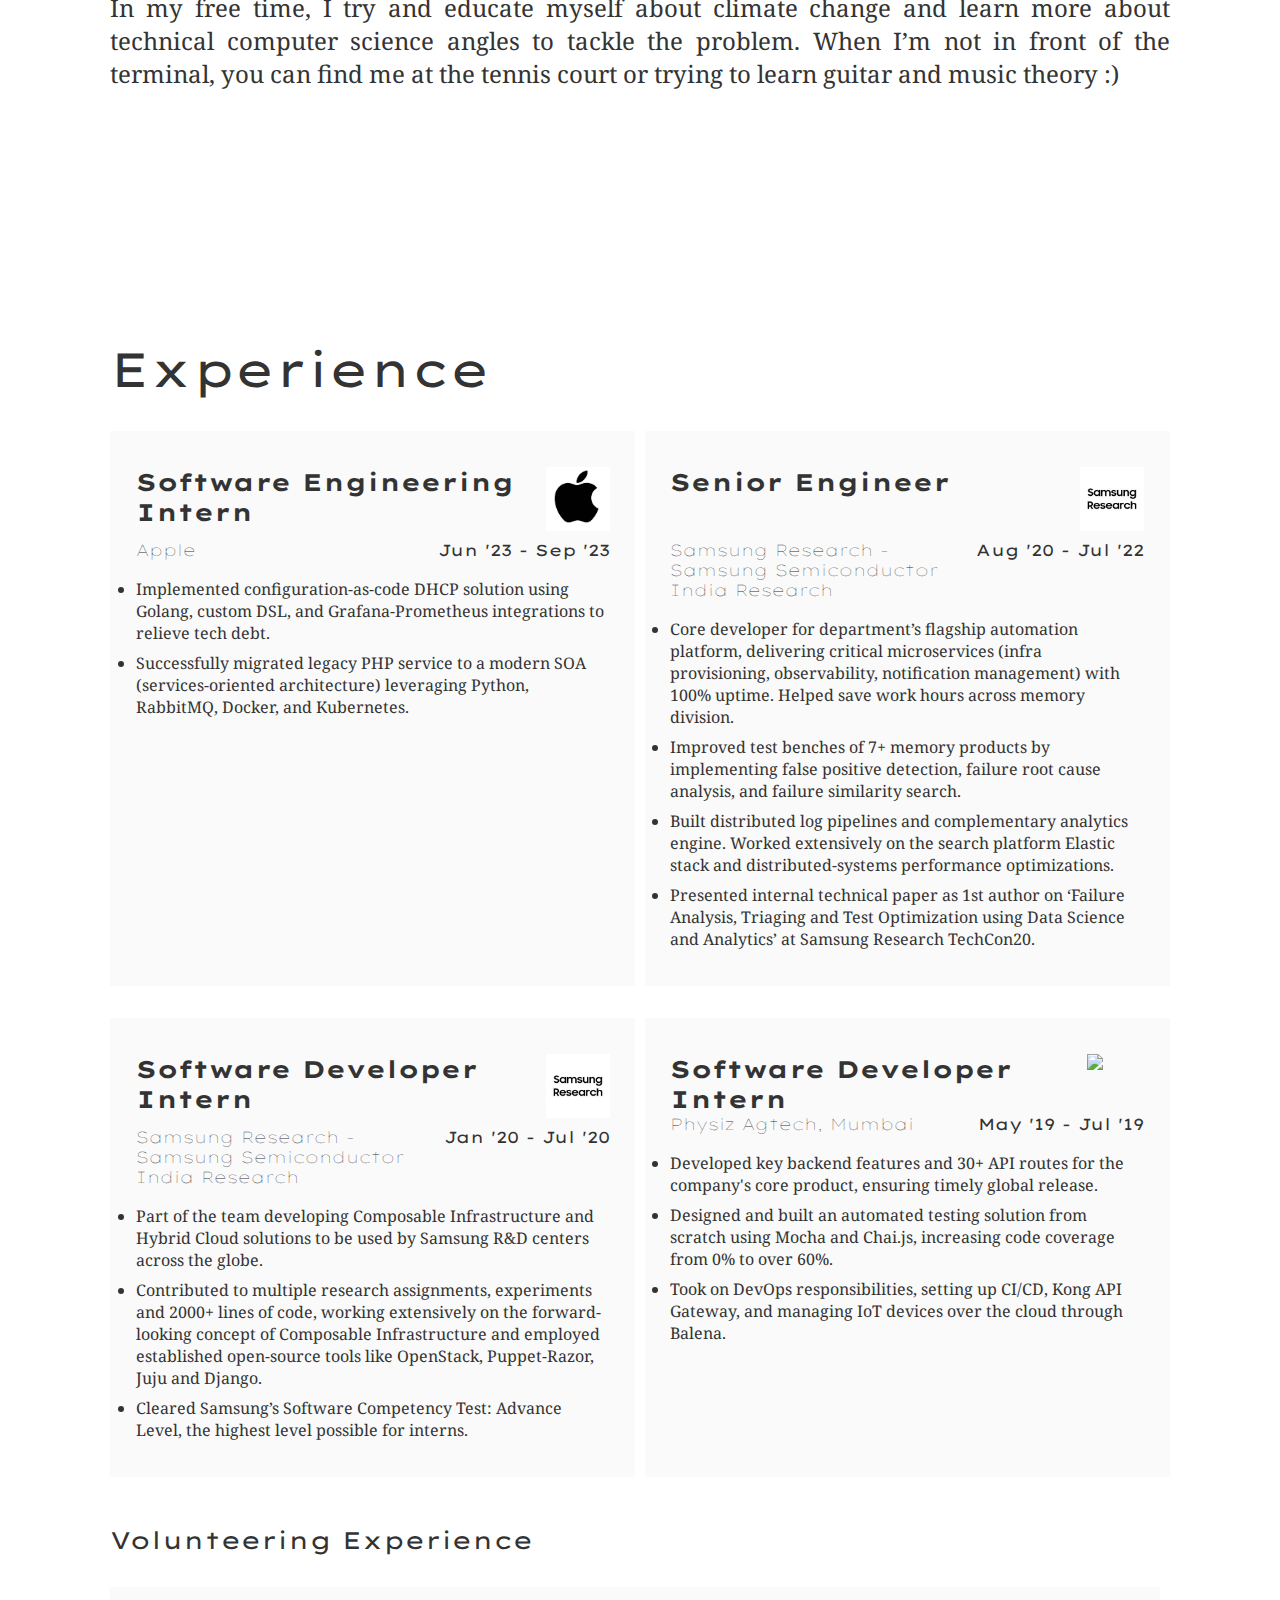
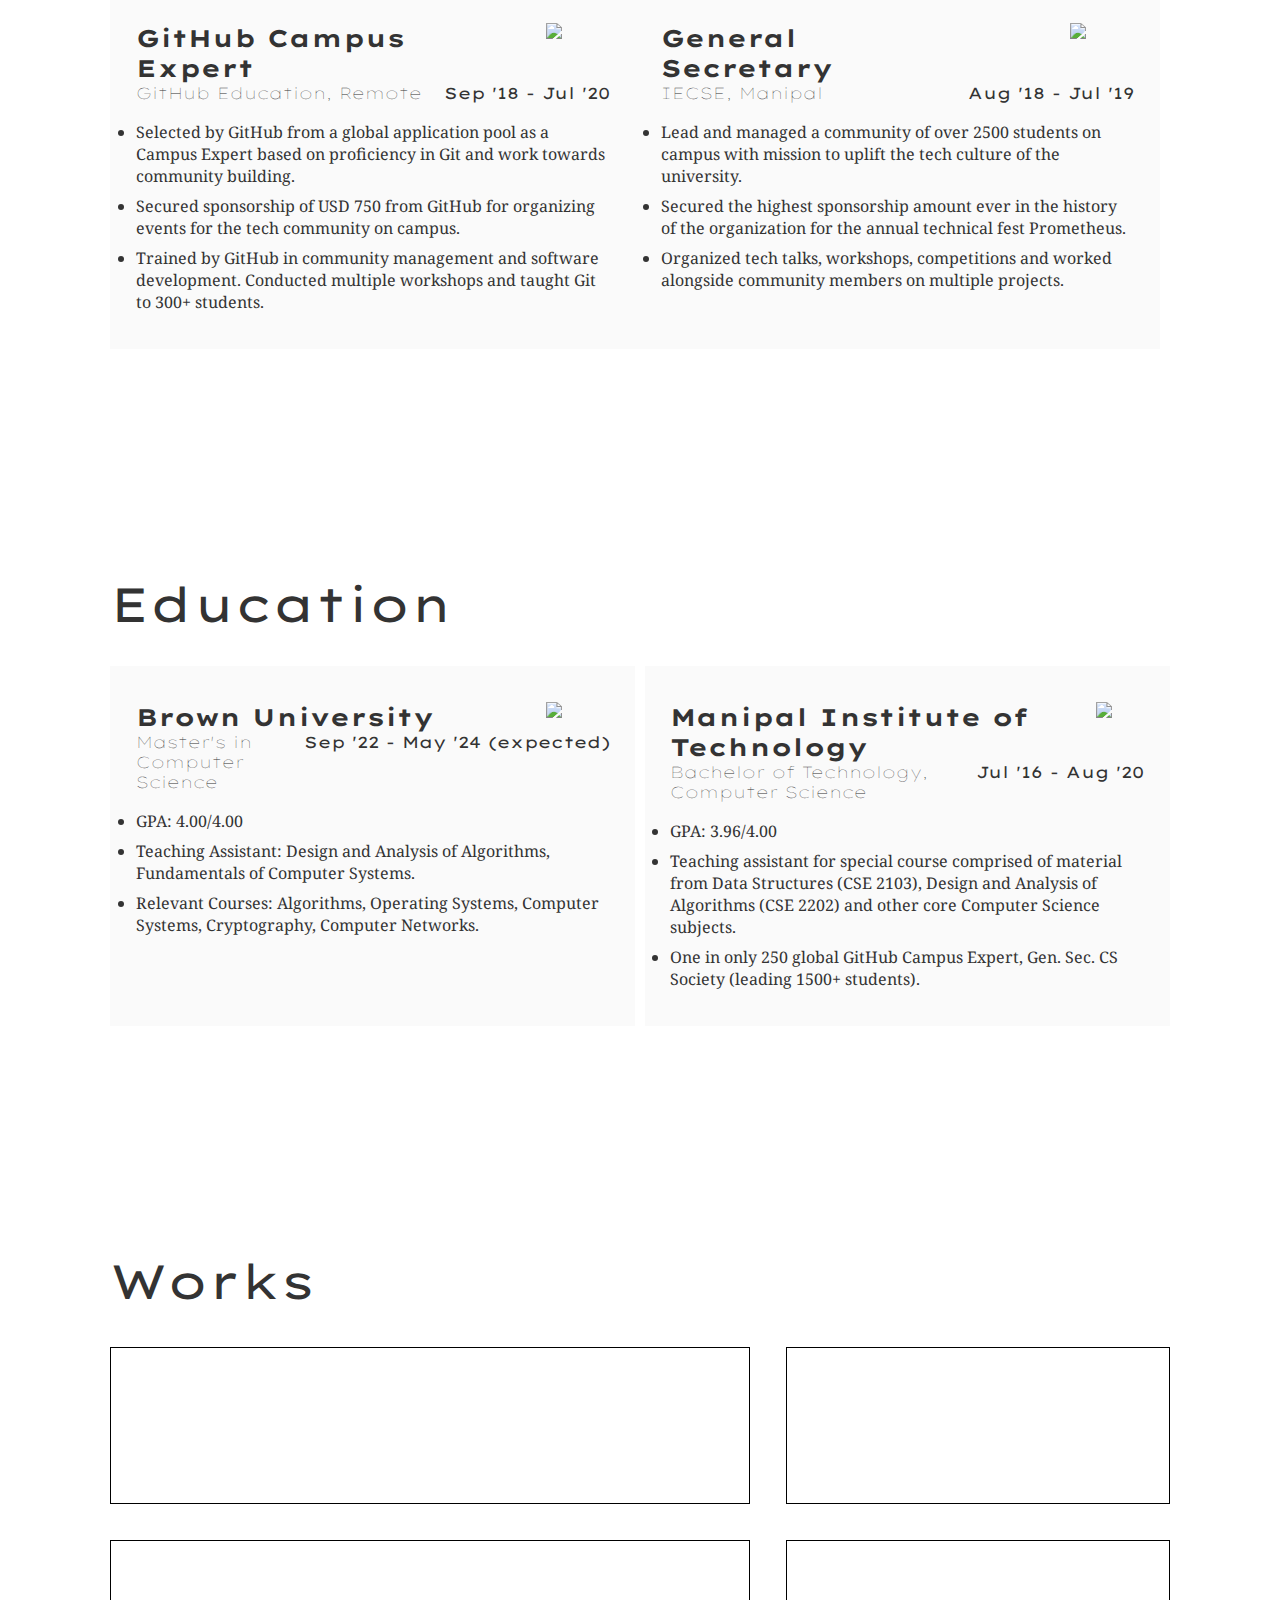
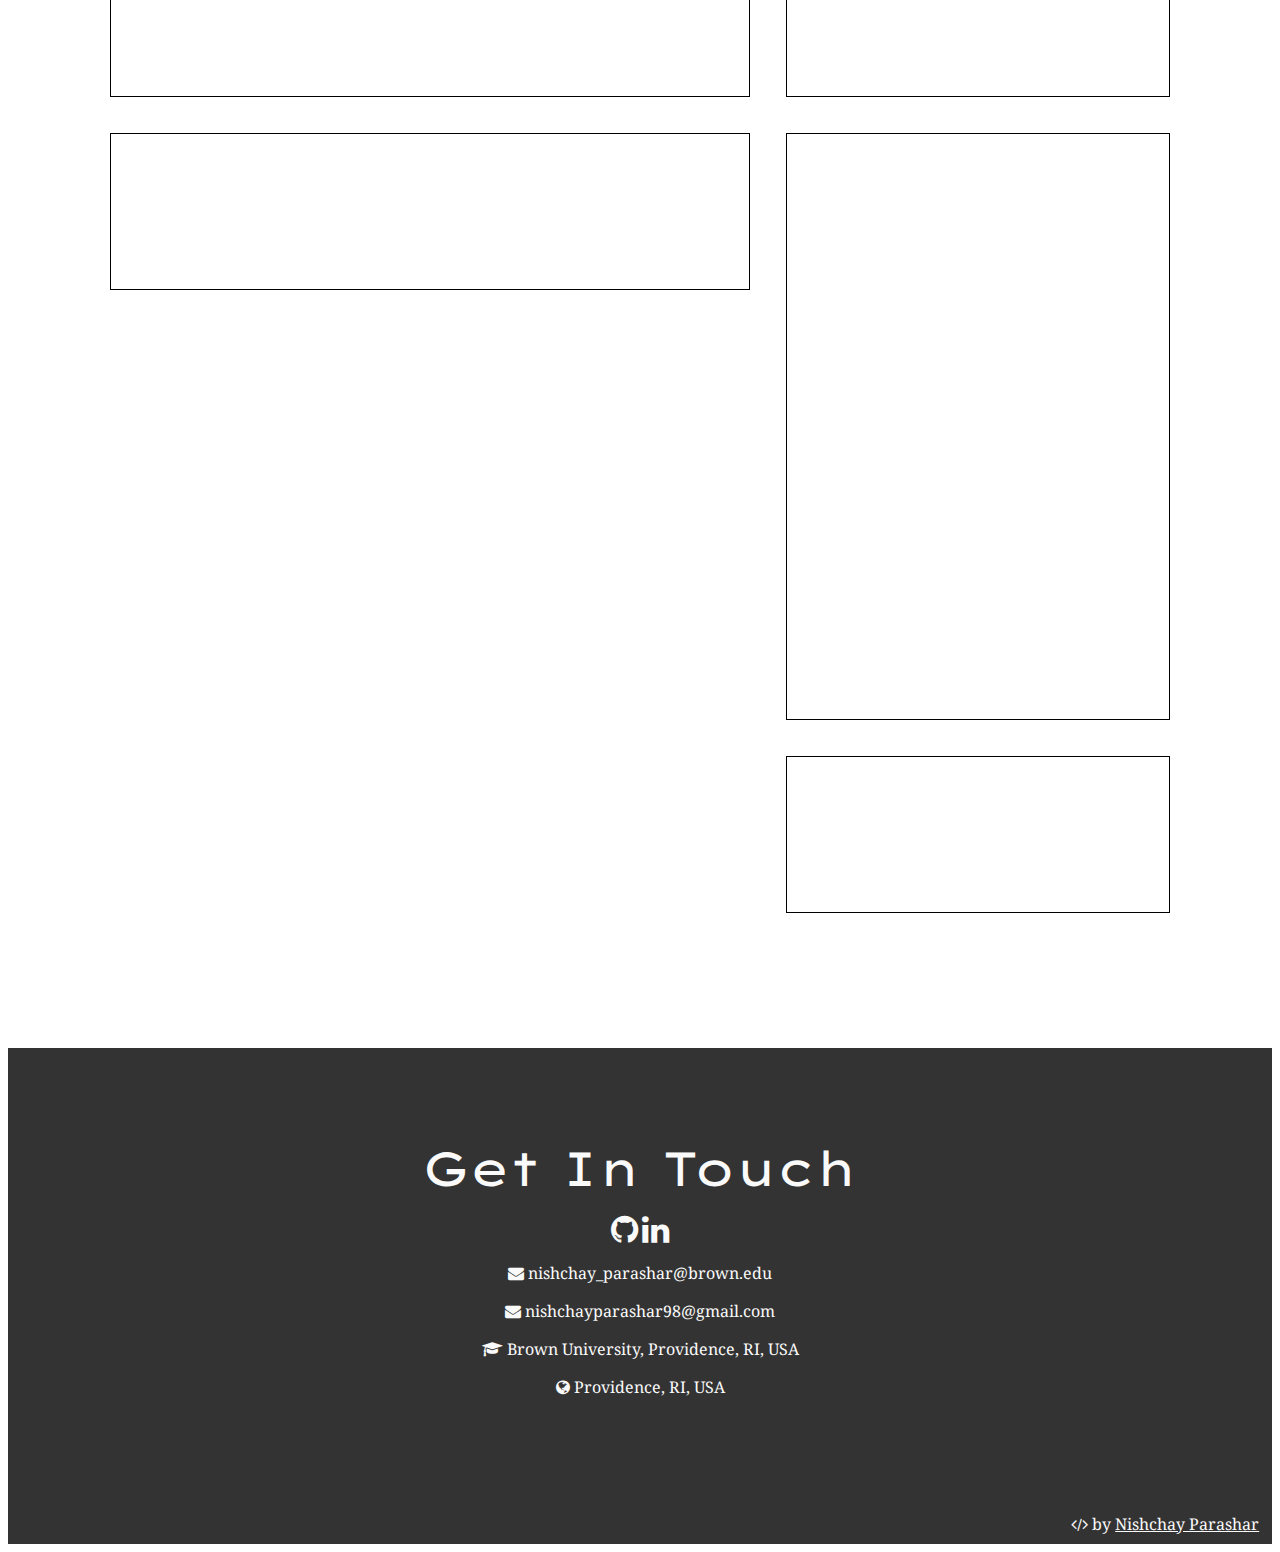
==== commit 36ef8ec7: "added apple exp, changed pic" ====
--- a/index.html
+++ b/index.html
@@ -26,18 +26,20 @@
 </head>
 <body>
 	<section class="navbar" id="navbar">
-		<span class="nishchayp"><a href="https://nishchayp.me/">nishchayp</a></span>
+		<span class="nishchayp long-form" id="long-form-logo"><a href="https://nishchayp.github.io/">nishchayp</a></span>
+		<span class="nishchayp short-form" id="short-form-logo"><a href="https://nishchayp.github.io/">np</a></span>
 		<div class="menu" id="menu">
-			<button onclick="openNavmenu()">Menu</button>
+			<button class="long-form" id="long-form-menu" onclick="openNavmenu()">Menu</button>
+			<button class="short-form" id="short-form-menu" onclick="openNavmenu()"><i class="fa fa-bars" aria-hidden="true"></i></button>
 		</div>
 	</section>
 
 	<section id="navmenu">
 		<div class="hero-footer">
 			<a href="#about"><span class="opaque">A</span><span class="transparent">bout</span></a>
-			<a href="#experience"><span class="opaque">E</span><span class="transparent">xperience</span></a>
+			<a href="https://nishchayp.github.io/blog/"><span class="opaque">B</span><span class="transparent">log</span></a>
 			<a href="#works"><span class="opaque">W</span><span class="transparent">orks</span></a>
-			<a href="https://nishchayp.github.io/docs/resume.pdf"><span class="opaque">R</span><span class="transparent">esume</span></a>
+			<a href="https://nishchayp.github.io/docs/nishchay_parashar.pdf"><span class="opaque">R</span><span class="transparent">esume</span></a>
 			<a href="#contact"><span class="opaque">C</span><span class="transparent">ontact</span></a>
 		</div>
 		<button onclick="closeNavmenu()">X</button>
@@ -50,7 +52,7 @@
 		<div class="flash-container">
 			<div class="flash" id="flash">
 				<div class="content">
-					<a href="" class="typewrite" data-period="2000" data-type='[ "Research Engineer", "Software Developer", "Computer Systems", "Data Science", "Backend Engineer", "Community Building", "CSE Undergraduate"]'>
+					<a href="" class="typewrite" data-period="2000" data-type='[ "Research Engineer", "Software Developer", "Computer Systems", "Data Science", "Backend Engineer", "Community Building", "CS Grad Student"]'>
 					<span class="wrap"></span>
 					</a>
 				</div>
@@ -60,13 +62,13 @@
 			<span><a target="_blank" href="https://github.com/nishchayp"><i class="fa fa-github-square fa-2x"></i></a></span>
 			<span><a target="_blank" href="https://www.linkedin.com/in/nishchayp/"><i class="fa fa-linkedin-square fa-2x"></i></a></span>
 			<span><a target="_blank" href="mailto:nishchayparashar98@gmail.com"><i class="fa fa-envelope-square fa-2x"></i></a></span>
-			<span><a target="_blank" href="https://blog.nishchayp.me/"><i class="fa fa-rss-square fa-2x"></i></a></span>
+			<span><a target="_blank" href="https://nishchayp.github.io/blog/"><i class="fa fa-rss-square fa-2x"></i></a></span>
 		</div>
 		<div class="hero-footer">
 			<a href="#about"><span class="opaque">A</span><span class="transparent">bout</span></a>
-			<a href="#experience"><span class="opaque">E</span><span class="transparent">xperience</span></a>
+			<a href="https://nishchayp.github.io/blog/"><span class="opaque">B</span><span class="transparent">log</span></a>
 			<a href="#works"><span class="opaque">W</span><span class="transparent">orks</span></a>
-			<a href="https://nishchayp.github.io/docs/resume.pdf"><span class="opaque">R</span><span class="transparent">esume</span></a>
+			<a href="https://nishchayp.github.io/docs/nishchay_parashar.pdf"><span class="opaque">R</span><span class="transparent">esume</span></a>
 			<a href="#contact"><span class="opaque">C</span><span class="transparent">ontact</span></a>
 		</div>
 	</section>
@@ -77,12 +79,12 @@
 			<span class="section-heading">Hi, I'm Nishchay</span>
 		</div>
 		<p>
-			I'm a research engineer with a habit of being in awe of ingeniously designed and developed Computer & Software Systems. I like to think of the study of Systems and Computer Science in general  a series of trade-offs decisions that need to be made for each new application and advancement in the field and thinking about these decisions is what keeps me in love with this stream of science.
-			I also am enthralled by Data Science and my recent work has helped me in developing a predilection towards the subject.
+			I'm a software and research engineer with a habit of being in awe of ingeniously designed Computer Systems. I like to think of the study of Systems and Computer Science in general as a series of trade-offs and decisions that need to be made for each new application and advancement in the field. Thinking about these decisions is what keeps me in love with this stream of science.
+			My primary interests lie in operating systems, distributed systems, cloud computing and privacy-conserving computer systems.
 		<br>
 		<br>
-			In my free time, I try and educate myself about climate change and learn more about technical computer science angles to tackle the problem such as through climate modeling.
-			When I’m not in front of the terminal, you can find me at the tennis court or trying out to learn guitar :) 
+			In my free time, I try and educate myself about climate change and learn more about technical computer science angles to tackle the problem.
+			When I’m not in front of the terminal, you can find me at the tennis court or trying to learn guitar and music theory :)
 		</p>
 	</section>
 
@@ -93,18 +95,39 @@
 			<div class="exp-card">
 				<div class="exp-heading">
 					<div class="main-line">
+						<div class="post">Software Engineering Intern</div>
+						<img src="./assets/apple.jpg">
+					</div>
+					<div class="sub-line">
+						<div class="company">Apple</div>
+						<div class="date">Jun '23 - Sep '23</div>
+					</div>
+				</div>
+				<div class="exp-details">
+					<ul>
+						<li>Implemented configuration-as-code DHCP solution using Golang, custom DSL, and Grafana-Prometheus integrations to relieve tech debt.</li>
+						<li>Successfully migrated legacy PHP service to a modern SOA (services-oriented architecture) leveraging Python, RabbitMQ, Docker, and Kubernetes.</li>
+					</ul>
+				</div>
+			</div>
+
+			<div class="exp-card">
+				<div class="exp-heading">
+					<div class="main-line">
 						<div class="post">Senior Engineer</div>
 						<img src="./assets/samsung.jpg">
 					</div>
 					<div class="sub-line">
-						<div class="company">Samsung Reseaerch - Samsung Semiconductor India Research</div>
-						<div class="date">Aug '20 - Present</div>
-					</div>
-				</div>
-				<div class="exp-details">
-					<ul>
-						<li>Developing distributed log pipelines and complementary in-house analytics engine to tackle Software Quality Assurance problem statements.</li>
-						<li>Presented project as lead and internal technical paper as 1st author on 'Failure Analysis, Failure Triaging and Test Optimization using Data Science and Analytics' at Samsung Semiconductor India Research Developer's Day TechCon 2020.</li>
+						<div class="company">Samsung Research - Samsung Semiconductor India Research</div>
+						<div class="date">Aug '20 - Jul '22</div>
+					</div>
+				</div>
+				<div class="exp-details">
+					<ul>
+						<li>Core developer for department’s flagship automation platform, delivering critical microservices (infra provisioning, observability, notification management) with 100% uptime. Helped save work hours across memory division.</li>
+						<li>Improved test benches of 7+ memory products by implementing false positive detection, failure root cause analysis, and failure similarity search.</li>
+						<li>Built distributed log pipelines and complementary analytics engine. Worked extensively on the search platform Elastic stack and distributed-systems performance optimizations.</li>
+						<li>Presented internal technical paper as 1st author on ‘Failure Analysis, Triaging and Test Optimization using Data Science and Analytics’ at Samsung Research TechCon20.</li>
 					</ul>
 				</div>
 			</div>
@@ -116,14 +139,14 @@
 						<img src="./assets/samsung.jpg">
 					</div>
 					<div class="sub-line">
-						<div class="company">Samsung Reseaerch - Samsung Semiconductor India Research</div>
+						<div class="company">Samsung Research - Samsung Semiconductor India Research</div>
 						<div class="date">Jan '20 - Jul '20</div>
 					</div>
 				</div>
 				<div class="exp-details">
 					<ul>
-						<li>Part of the team developing Composable Infrastructure and Hybrid Cloud solution to be used by the Samsung R&D centers across the globe.</li>
-						<li>Contributed with multiple research assignments, experiments and 2000+ lines of code, working extensively on the forward-looking concept of Composable Infrastructure and employed established open-source tools like OpenStack, Puppet-Razor, Juju and Django.</li>
+						<li>Part of the team developing Composable Infrastructure and Hybrid Cloud solutions to be used by Samsung R&D centers across the globe.</li>
+						<li>Contributed to multiple research assignments, experiments and 2000+ lines of code, working extensively on the forward-looking concept of Composable Infrastructure and employed established open-source tools like OpenStack, Puppet-Razor, Juju and Django.</li>
 						<li>Cleared Samsung’s Software Competency Test: Advance Level, the highest level possible for interns.</li>
 					</ul>
 				</div>
@@ -142,15 +165,15 @@
 				</div>
 				<div class="exp-details">
 					<ul>
-						<li>Worked on backend development for the company’s core product implementing multiple major features and developing 30+ API routes enabling the team to stay on track for their global release.</li>
-						<li>Designed and built an automated testing solution from scratch increasing code coverage from 0% to over 60%.</li>
-						<li>Took on DevOps responsibility by setting up CI/CD, API Gateway and managing IOT devices over the cloud.</li>
-					</ul>
-				</div>
-			</div>
-
-
-			<div class="exp-card">
+						<li>Developed key backend features and 30+ API routes for the company's core product, ensuring timely global release.</li>
+						<li>Designed and built an automated testing solution from scratch using Mocha and Chai.js, increasing code coverage from 0% to over 60%.</li>
+						<li>Took on DevOps responsibilities, setting up CI/CD, Kong API Gateway, and managing IoT devices over the cloud through Balena.</li>
+					</ul>
+				</div>
+			</div>
+
+
+			<!-- <div class="exp-card">
 				<div class="exp-heading">
 					<div class="main-line">
 						<div class="post">Web <br>Admin</div>
@@ -163,11 +186,11 @@
 				</div>
 				<div class="exp-details">
 					<ul>
-						<li>Developed <a href="http://nebulainfomatique.com">company website</a> along with setting up mail servers and providing tech support and training.</li>
+						<li>Developed <a href="https://nebulapl.com">company website</a> along with setting up mail servers and providing tech support and training.</li>
 						<li>The website has a Google speed score of 97(Mobile) & 100(Desktop) while the competitor’s website has a score of 5(Mobile) & 63(Desktop).</li>
 					</ul>
 				</div>
-			</div>
+			</div> -->
 
 			<span class="section-sub-heading">Volunteering Experience</span>
 			<div class="exp-card-container">
@@ -185,9 +208,9 @@
 				</div>
 				<div class="exp-details">
 					<ul>
-						<li>Selected by GitHub from a global application pool as a Campus Expert on the basis of proficiency in Git and work towards community building.</li>
+						<li>Selected by GitHub from a global application pool as a Campus Expert based on proficiency in Git and work towards community building.</li>
 						<li>Secured sponsorship of USD 750 from GitHub for organizing events for the tech community on campus.</li>
-						<li>Trained by GitHub in community management and software development. Conducted multiple workshops, taught Git to 300+ students.</li>
+						<li>Trained by GitHub in community management and software development. Conducted multiple workshops and taught Git to 300+ students.</li>
 					</ul>
 				</div>
 			</div>
@@ -218,6 +241,54 @@
 
 	</section>
 
+	<section class="experience" id="experience">
+		<span class="section-heading">Education</span>
+		<div class="exp-card-container">
+
+			<div class="exp-card">
+				<div class="exp-heading">
+					<div class="main-line">
+						<div class="post">Brown University</div>
+						<img src="./assets/brown.png">
+					</div>
+					<div class="sub-line">
+						<div class="company">Master's in Computer Science</div>
+						<div class="date">Sep '22 - May '24 (expected)</div>
+					</div>
+				</div>
+				<div class="exp-details">
+					<ul>
+						<li>GPA: 4.00/4.00</li>
+						<li>Teaching Assistant: Design and Analysis of Algorithms, Fundamentals of Computer Systems.</li>
+						<li>Relevant Courses: Algorithms, Operating Systems, Computer Systems, Cryptography, Computer Networks.</li>
+					</ul>
+				</div>
+			</div>
+
+			<div class="exp-card">
+				<div class="exp-heading">
+					<div class="main-line">
+						<div class="post">Manipal Institute of Technology</div>
+						<img src="./assets/manipal.png">
+					</div>
+					<div class="sub-line">
+						<div class="company">Bachelor of Technology, Computer Science</div>
+						<div class="date">Jul '16 - Aug '20</div>
+					</div>
+				</div>
+				<div class="exp-details">
+					<ul>
+						<li>GPA: 3.96/4.00</li>
+						<li>Teaching assistant for special course comprised of material from Data Structures (CSE 2103), Design and Analysis of Algorithms (CSE 2202) and other core Computer Science subjects.</li>
+						<li>One in only 250 global GitHub Campus Expert, Gen. Sec. CS Society (leading 1500+ students).</li>
+					</ul>
+				</div>
+			</div>
+
+		</div>
+
+	</section>
+
 	<section class="works" id="works">
 		<span class="section-heading">Works</span>
 		<div class="works-container">
@@ -234,8 +305,8 @@
 						<p>A partial compiler(lexical analyzer) with error reporting and error recovery for Go(Golang) developed using C, Flex & Bison.</p>
 						<div class="project-footer">
 							<span><i class="fa fa-code"></i> <a href="https://github.com/nishchayp/web-go-compiler">Code</a></span>
-							<span><i class="fa fa-window-restore"></i> <a href="https://gocompiler.nishchayp.me/">Demo</a></span>
-							<span><i class="fa fa-rss"></i> <a href="https://blog.nishchayp.me/post/code/go-compiler/">Blog</a></span>
+							<!-- <span><i class="fa fa-window-restore"></i> <a href="https://gocompiler.nishchayp.github.io/">Demo</a></span> -->
+							<span><i class="fa fa-rss"></i> <a href="https://nishchayp.github.io/blog/post/code/go-compiler/">Blog</a></span>
 						</div>
 					</div>
 				</div>
@@ -250,7 +321,7 @@
 						<p>Developed web application for securely requesting, granting and revoking access to servers by managing the SSH keys of all node servers through one single central server on the go with the provided web portal. Developed the complete backend using Golang while working with various APIs, OAuth protocol, scripting, databases and other technologies.</p>
 						<div class="project-footer">
 							<span><i class="fa fa-code"></i> <a href="https://github.com/nishchayp/DAMN">Code</a></span>
-							<span><i class="fa fa-rss"></i> <a href="https://blog.nishchayp.me/post/code/DAMN/">Blog</a></span>
+							<span><i class="fa fa-rss"></i> <a href="https://nishchayp.github.io/blog/post/code/DAMN/">Blog</a></span>
 						</div>
 					</div>
 				</div>
@@ -262,10 +333,10 @@
 					</video>
 					<div class="project-card">
 						<p class="name">Plauto - Parking Lot Automation System</p>
-						<p>Developed a web app to automate parking lot management as a project for Database System course. Undertook the development of the backend using Flask, frontend using HTML & CSS and integration of the web app with the database.</p>
+						<p>Developed a web app to automate parking lot management as a project for the Database System course. Undertook the development of the backend using Flask, frontend using HTML & CSS and integration of the web app with the database.</p>
 						<div class="project-footer">
 							<span><i class="fa fa-code"></i> <a href="https://github.com/nishchayp/parking-lot-automation">Code</a></span>
-							<span><i class="fa fa-rss"></i> <a href="https://blog.nishchayp.me/post/code/plauto/">Blog</a></span>
+							<span><i class="fa fa-rss"></i> <a href="https://nishchayp.github.io/blog/post/code/plauto/">Blog</a></span>
 						</div>
 					</div>	
 				</div>
@@ -281,11 +352,11 @@
 					</video>
 					<div class="project-card">
 						<p class="name">Task-Queues Implementation</p>
-						<p>Since uploading large data sets handicaps the server to process further requests, I've used Celery to implement task queues with RabbitMQ as the broker so as to allow the uploading of data sets to be an asynchronous task.</p>
+						<p>Since uploading large data sets handicaps the server to process further requests, I've used Celery to implement task queues with RabbitMQ as the broker to allow the uploading of data sets to be an asynchronous task.</p>
 						<div class="project-footer">
 							<span><i class="fa fa-code"></i> <a href="https://github.com/nishchayp/task-queues-implementaion">Code</a></span>
-							<span><i class="fa fa-window-restore"></i> <a href="https://tqi.nishchayp.me/">Demo</a></span>
-							<span><i class="fa fa-rss"></i> <a href="https://blog.nishchayp.me/post/code/task-queues-implementaion/">Blog</a></span>
+							<!-- <span><i class="fa fa-window-restore"></i> <a href="https://tqi.nishchayp.github.io/">Demo</a></span> -->
+							<span><i class="fa fa-rss"></i> <a href="https://nishchayp.github.io/blog/post/code/task-queues-implementaion/">Blog</a></span>
 						</div>
 					</div>
 				</div>
@@ -300,7 +371,7 @@
 						<p>Developed a Command Line Interface (CLI) app using Golang and web APIs to track the FIFA World Cup 2018 by getting live scores, fixtures, team details and other statistics right from the terminal.</p>
 						<div class="project-footer">
 							<span><i class="fa fa-code"></i> <a href="https://github.com/nishchayp/fifawc">Code</a></span>
-							<span><i class="fa fa-rss"></i> <a href="https://blog.nishchayp.me/post/code/fifawc/">Blog</a></span>
+							<span><i class="fa fa-rss"></i> <a href="https://nishchayp.github.io/blog/post/code/fifawc/">Blog</a></span>
 						</div>
 					</div>
 				</div>
@@ -312,11 +383,11 @@
 					</video>
 					<div class="project-card">
 						<p class="name">Hungry Bot</p>
-						<p>The hungry bot app is a chat bot built on Nodejs that helps keep track of your food intake, daily calorie count and much more. This bot is your personal food curator that tells you what you can and cannot eat while helping you find healthier alternatives.</p>
+						<p>The hungry bot app is a chatbot built on Nodejs that helps keep track of your food intake, daily calorie count and much more. This bot is your personal food curator that tells you what you can and cannot eat while helping you find healthier alternatives.</p>
 						<div class="project-footer">
 							<span><i class="fa fa-code"></i> <a href="https://github.com/nishchayp/HealthyBot-MSBotFramework">Code</a></span>
 							<span><i class="fa fa-window-restore"></i> <a href="https://www.youtube.com/watch?v=i6T6MTLrY9s">Demo</a></span>
-							<span><i class="fa fa-rss"></i> <a href="https://blog.nishchayp.me/post/code/hungry-bot/">Blog</a></span>
+							<span><i class="fa fa-rss"></i> <a href="https://nishchayp.github.io/blog/post/code/hungry-bot/">Blog</a></span>
 						</div>
 					</div>
 				</div>
@@ -328,10 +399,10 @@
 					</video>
 					<div class="project-card">
 						<p class="name">Tennis ATP Top-10</p>
-						<p>A small app written in Go to drive Chrome browser to visit the official ATP website and capture a screenshot of the top 10 men singles tennis players in the world.</p>
+						<p>A small app written in Go to drive the Chrome browser to visit the official ATP website and capture a screenshot of the top 10 men singles tennis players in the world.</p>
 						<div class="project-footer">
 							<span><i class="fa fa-code"></i> <a href="https://github.com/nishchayp/atp-top10">Code</a></span>
-							<span><i class="fa fa-rss"></i> <a href="https://blog.nishchayp.me/post/code/atp-top10/">Blog</a></span>
+							<span><i class="fa fa-rss"></i> <a href="https://nishchayp.github.io/blog/post/code/atp-top10/">Blog</a></span>
 						</div>
 					</div>
 				</div>
@@ -346,16 +417,17 @@
 		<div>
 			<span><a target="_blank" href="https://github.com/nishchayp"><i class="fa fa-github fa-2x"></i></a></span>
 			<span><a target="_blank" href="https://www.linkedin.com/in/nishchayp/"><i class="fa fa-linkedin fa-2x"></i></a></span>
-			<span><a target="_blank" href="https://www.instagram.com/nishchay.parashar/"><i class="fa fa-instagram fa-2x"></i></a></span>
-			<span><a target="_blank" href="https://www.facebook.com/nishchay.parashar"><i class="fa fa-facebook fa-2x"></i></a></span>
-		</div>
+			<!-- <span><a target="_blank" href="https://www.instagram.com/nishchay.parashar/"><i class="fa fa-instagram fa-2x"></i></a></span> -->
+			<!-- <span><a target="_blank" href="https://www.facebook.com/nishchay.parashar"><i class="fa fa-facebook fa-2x"></i></a></span> -->
+		</div>
+		<div><a href="mailto:nishchay_parashar@brown.edu"><i class="fa fa-envelope"></i> nishchay_parashar@brown.edu</a></div>
 		<div><a href="mailto:nishchayparashar98@gmail.com"><i class="fa fa-envelope"></i> nishchayparashar98@gmail.com</a></div>
-		<div><i class="fa fa-graduation-cap"></i> Manipal Institute of Technology, Manipal, KA, India</div>
-		<div><i class="fa fa-globe"></i> New Delhi, India</div>
+		<div><i class="fa fa-graduation-cap"></i> Brown University, Providence, RI, USA</div>
+		<div><i class="fa fa-globe"></i> Providence, RI, USA</div>
 	</section>
 
 	<footer>
-		<span><i class="fa fa-code"></i> by <a href="https://nishchayp.me/">Nishchay Parashar</a></span>
+		<span><i class="fa fa-code"></i> by <a href="https://nishchayp.github.io/">Nishchay Parashar</a></span>
 	</footer>
 
 	<script type="text/javascript" src="./script/index.js"></script>
